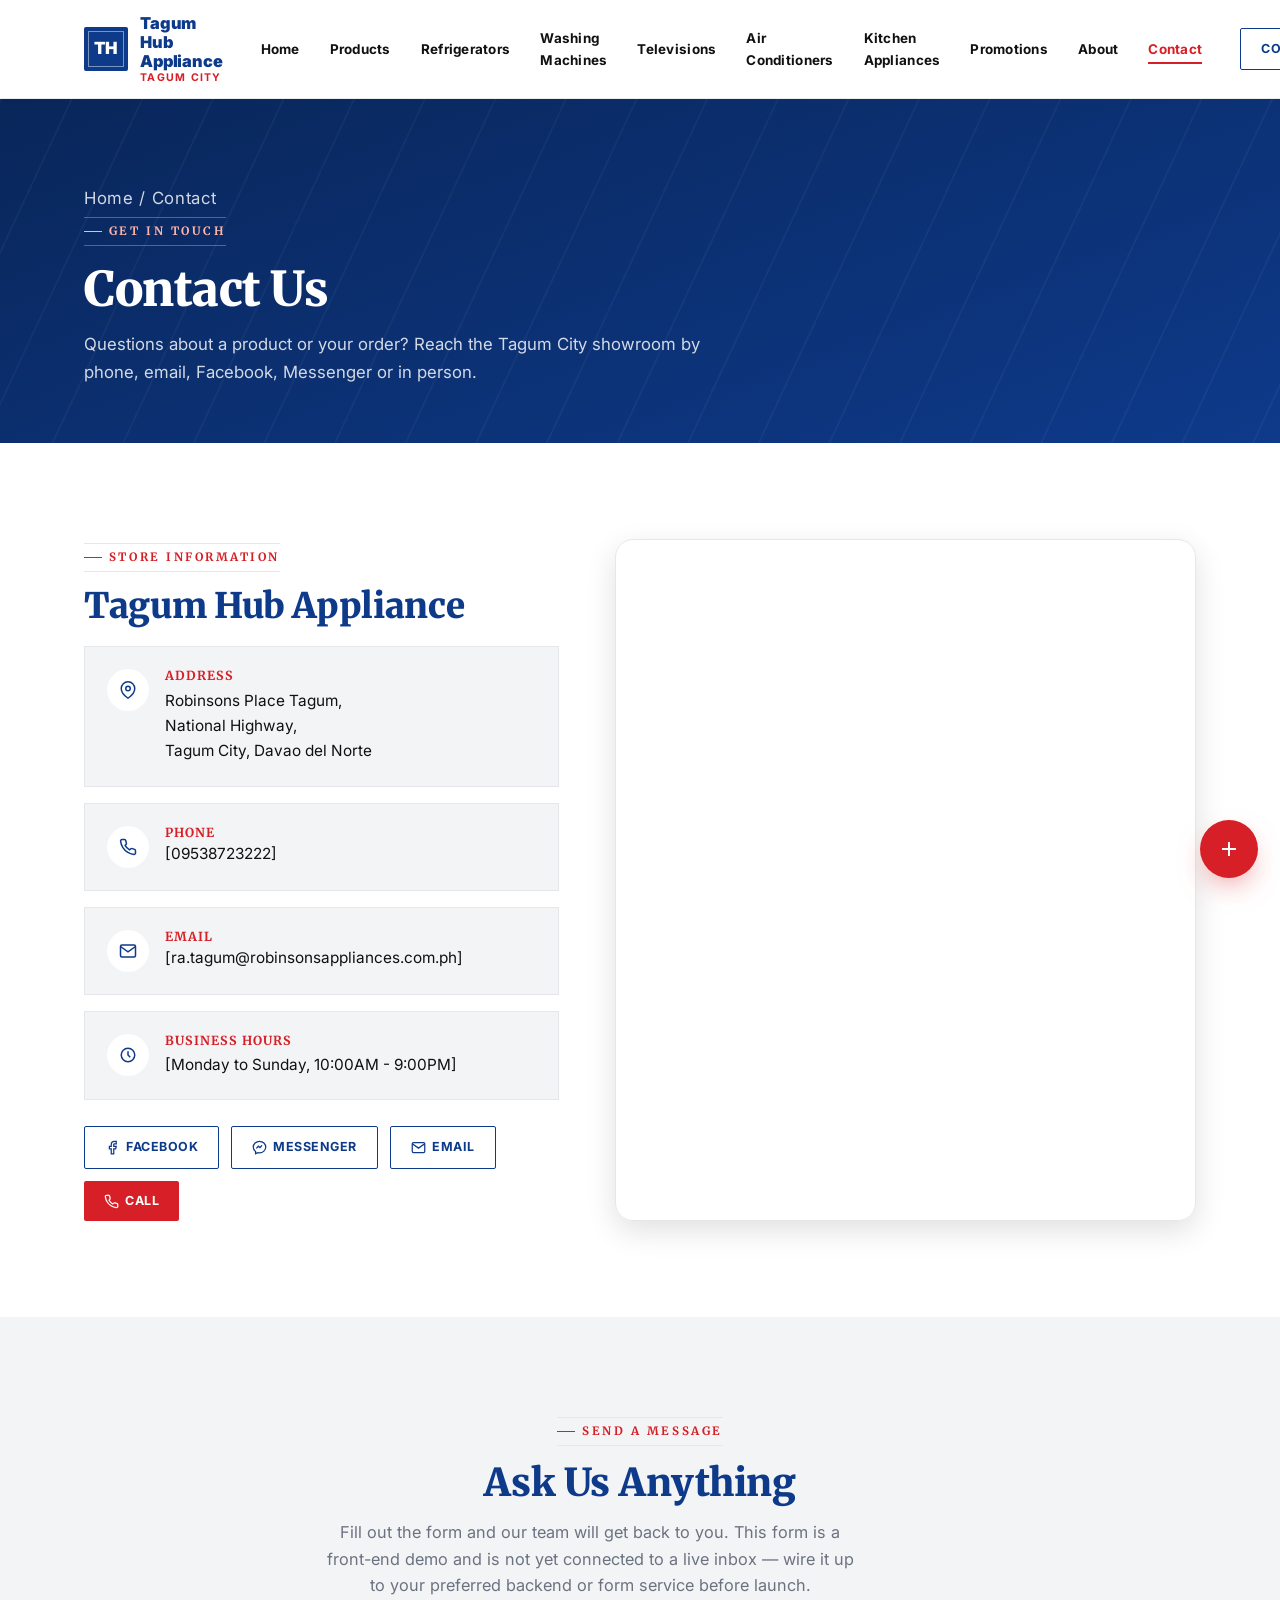
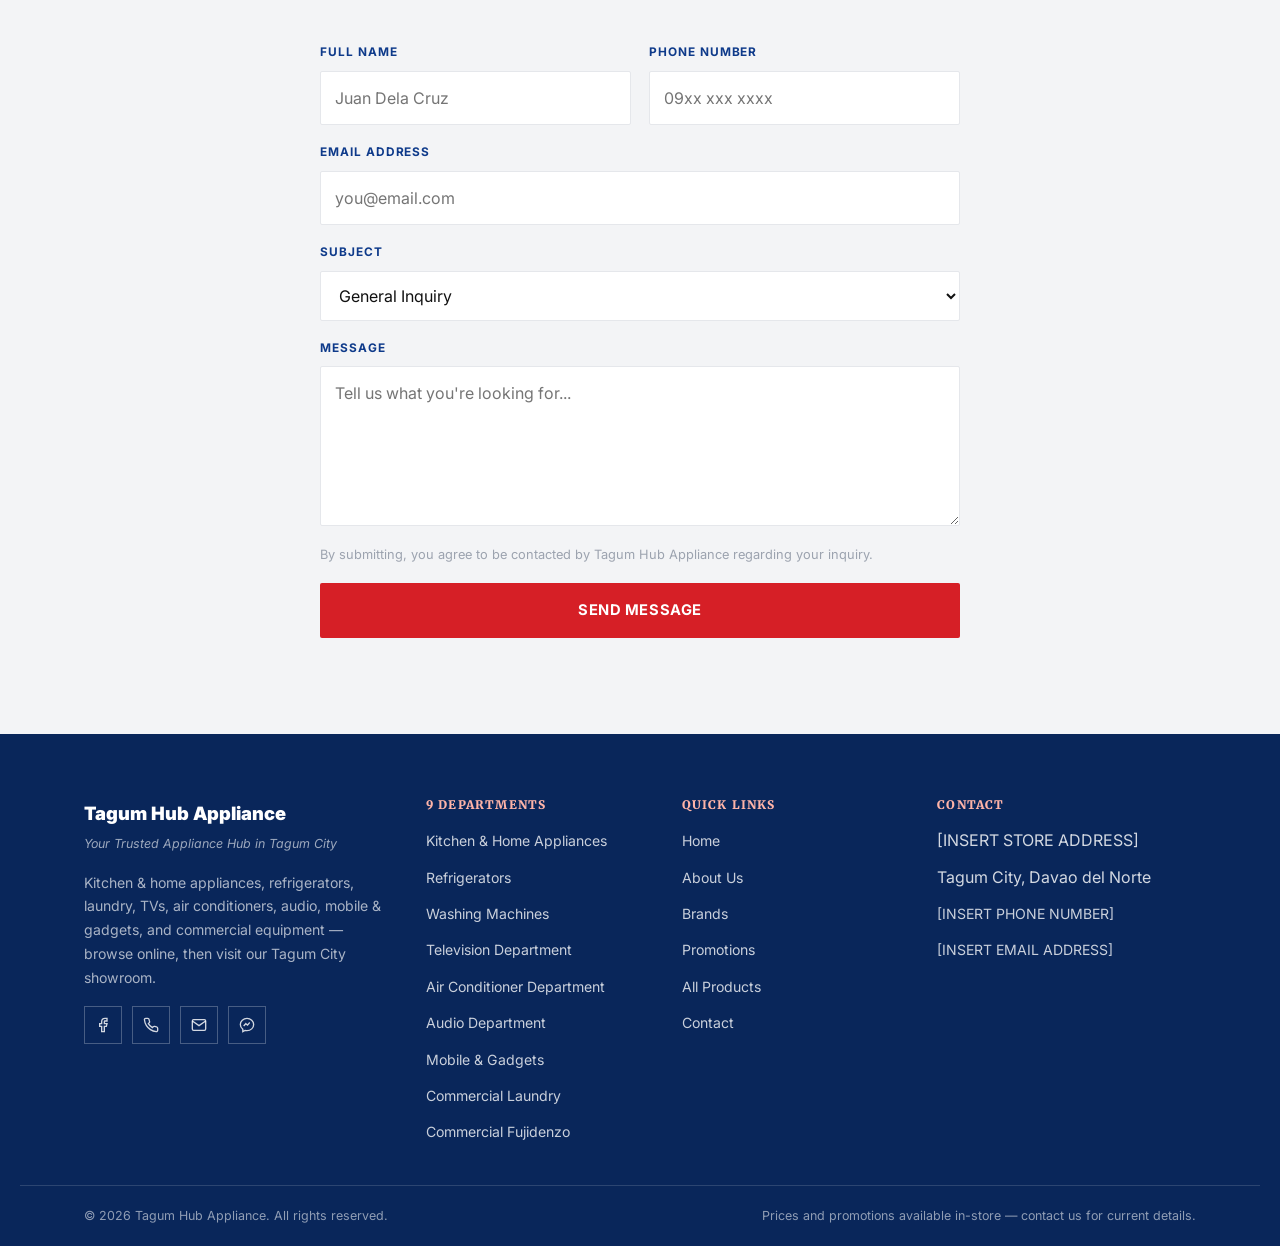
==== contact.html @ 9d28b7e1 "Initial website upload" ====
<!DOCTYPE html>
<html lang="en">
<head>
  <meta charset="UTF-8">
  <meta name="viewport" content="width=device-width, initial-scale=1.0">
  <title>Contact | Tagum Hub Appliance</title>
  <meta name="description" content="Contact Tagum Hub Appliance — phone, email, Facebook, Messenger and showroom directions.">
  <link rel="preconnect" href="https://fonts.googleapis.com">
  <link rel="preconnect" href="https://fonts.gstatic.com" crossorigin>
  <link rel="stylesheet" href="https://fonts.googleapis.com/css2?family=Merriweather:ital,wght@0,300;0,400;0,700;0,900;1,400&family=Inter:wght@400;500;600;700;800&display=swap">
  <link rel="stylesheet" href="css/style.css">
<head>
  <meta charset="UTF-8">
  <meta name="viewport" content="width=device-width, initial-scale=1.0">

  <title>Tagum Hub Appliance | Home Appliances in Tagum City</title>

  <meta name="description" content="Tagum Hub Appliance — your trusted appliance hub in Tagum City.">
  <meta name="keywords" content="Tagum Hub Appliance, appliances Tagum, refrigerators, washing machines">
  <meta name="author" content="Tagum Hub Appliance">
  <meta name="robots" content="index, follow">

  <link rel="preconnect" href="https://fonts.googleapis.com">
  <link rel="preconnect" href="https://fonts.gstatic.com" crossorigin>
  <link rel="stylesheet" href="https://fonts.googleapis.com/css2?family=Merriweather...">
  <link rel="stylesheet" href="css/style.css">

  <!-- DITO -->
  <link rel="icon" type="image/png" href="images/favicon/favicon.png">
</head>
</head>
<body>
  <!-- ============================= HEADER / GLASS NAVIGATION ============================= -->
  <header class="site-header">
    <div class="container navbar">
      <a href="index.html" class="brand">
        <span class="brand-mark">TH</span>
        <span class="brand-text">
          <span class="brand-name">Tagum Hub Appliance</span>
          <span class="brand-tag">Tagum City</span>
        </span>
      </a>

      <nav aria-label="Primary">
        <ul class="nav-list">
        <li><a href="index.html">Home</a></li>
        <li><a href="products.html">Products</a></li>
        <li><a href="refrigerators.html">Refrigerators</a></li>
        <li><a href="washing-machines.html">Washing Machines</a></li>
        <li><a href="televisions.html">Televisions</a></li>
        <li><a href="air-conditioners.html">Air Conditioners</a></li>
        <li><a href="kitchen-appliances.html">Kitchen Appliances</a></li>
        <li><a href="promotions.html">Promotions</a></li>
        <li><a href="about.html">About</a></li>
        <li><a href="contact.html">Contact</a></li>
        </ul>
      </nav>

      <div class="nav-cta">
        <a href="contact.html" class="btn btn-outline btn-sm">Contact Store</a>
        <button class="hamburger" aria-label="Toggle navigation menu" aria-expanded="false">
          <span></span><span></span><span></span>
        </button>
      </div>
    </div>

    <nav class="mobile-nav" aria-label="Mobile">
      <a href="index.html">Home</a>
      <a href="products.html">Products</a>
      <a href="refrigerators.html">Refrigerators</a>
      <a href="washing-machines.html">Washing Machines</a>
      <a href="televisions.html">Televisions</a>
      <a href="air-conditioners.html">Air Conditioners</a>
      <a href="kitchen-appliances.html">Kitchen Appliances</a>
      <a href="promotions.html">Promotions</a>
      <a href="about.html">About</a>
      <a href="contact.html">Contact</a>
      <a href="contact.html" class="btn btn-primary btn-block">Contact Store</a>
    </nav>
  </header>

  <main>
    <!-- ============================= PAGE HERO ============================= -->
    <section class="page-hero">
      <div class="container">
        <p class="breadcrumb"><a href="index.html">Home</a> / Contact</p>
        <span class="nameplate">Get in Touch</span>
        <h1>Contact Us</h1>
        <p>Questions about a product or your order? Reach the Tagum City showroom by phone, email, Facebook, Messenger or in person.</p>
      </div>
    </section>
    <section class="section">
      <div class="container contact-grid">
        <div class="reveal">
          <span class="nameplate">Store Information</span>
          <h2 style="font-size:clamp(1.6rem,3vw,2.2rem); margin-top:14px; color:var(--blue);">Tagum Hub Appliance</h2>

          <div class="contact-cards" style="margin-top:20px;">
            <div class="contact-card">
              <span class="info-icon"><svg width="18" height="18" viewBox="0 0 24 24" fill="none" stroke="currentColor" stroke-width="2"><path d="M21 10c0 7-9 13-9 13s-9-6-9-13a9 9 0 0 1 18 0z"/><circle cx="12" cy="10" r="3"/></svg></span>
              <div>
                <h4>Address</h4>
                <p>Robinsons Place Tagum,<br>National Highway,<br>Tagum City, Davao del Norte</p>
              </div>
            </div>
            <div class="contact-card">
              <span class="info-icon"><svg width="18" height="18" viewBox="0 0 24 24" fill="none" stroke="currentColor" stroke-width="2"><path d="M22 16.92v3a2 2 0 0 1-2.18 2 19.79 19.79 0 0 1-8.63-3.07 19.5 19.5 0 0 1-6-6 19.79 19.79 0 0 1-3.07-8.67A2 2 0 0 1 4.11 2h3a2 2 0 0 1 2 1.72c.127.96.362 1.903.7 2.81a2 2 0 0 1-.45 2.11L8.09 9.91a16 16 0 0 0 6 6l1.27-1.27a2 2 0 0 1 2.11-.45c.907.338 1.85.573 2.81.7A2 2 0 0 1 22 16.92z"/></svg></span>
              <div>
                <h4>Phone</h4>
                <a href="tel:[09538723222]">[09538723222]</a>
              </div>
            </div>
            <div class="contact-card">
              <span class="info-icon"><svg width="18" height="18" viewBox="0 0 24 24" fill="none" stroke="currentColor" stroke-width="2"><rect x="2" y="4" width="20" height="16" rx="2"/><path d="m22 6-10 7L2 6"/></svg></span>
              <div>
                <h4>Email</h4>
                <a href="mailto:[ra.tagum@robinsonsappliances.com.ph]">[ra.tagum@robinsonsappliances.com.ph]</a>
              </div>
            </div>
            <div class="contact-card">
              <span class="info-icon"><svg width="18" height="18" viewBox="0 0 24 24" fill="none" stroke="currentColor" stroke-width="2"><circle cx="12" cy="12" r="9"/><path d="M12 7v5l3 3"/></svg></span>
              <div>
                <h4>Business Hours</h4>
                <p>[Monday to Sunday, 10:00AM - 9:00PM]</p>
              </div>
            </div>
          </div>

          <div class="contact-buttons" style="margin-top:26px; display:flex; flex-wrap:wrap; gap:12px;">
            <a href="[https://www.facebook.com/profile.php?id=61564917083173]" target="_blank" rel="noopener" class="btn btn-outline btn-sm">
              <svg width="15" height="15" viewBox="0 0 24 24" fill="none" stroke="currentColor" stroke-width="2"><path d="M18 2h-3a5 5 0 0 0-5 5v3H7v4h3v8h4v-8h3l1-4h-4V7a1 1 0 0 1 1-1h3z"/></svg>
              Facebook
            </a>
            <a href="[https://www.facebook.com/share/1BsRCrdLcQ/]" target="_blank" rel="noopener" class="btn btn-outline btn-sm">
              <svg width="15" height="15" viewBox="0 0 24 24" fill="none" stroke="currentColor" stroke-width="2"><path d="M12 2C6.48 2 2 6.15 2 11.25c0 2.9 1.44 5.49 3.7 7.19V22l3.38-1.86c.9.25 1.87.38 2.92.38 5.52 0 10-4.15 10-9.27C22 6.15 17.52 2 12 2z"/><path d="m7 13.5 3.2-3.4 2.6 2 3.2-3.6-3.2 3.4-2.6-2z"/></svg>
              Messenger
            </a>
            <a href="mailto:[ra.tagum@robinsonsappliances.com.ph]" class="btn btn-outline btn-sm">
              <svg width="15" height="15" viewBox="0 0 24 24" fill="none" stroke="currentColor" stroke-width="2"><rect x="2" y="4" width="20" height="16" rx="2"/><path d="m22 6-10 7L2 6"/></svg>
              Email
            </a>
            <a href="tel:[09538723222]" class="btn btn-primary btn-sm">
              <svg width="15" height="15" viewBox="0 0 24 24" fill="none" stroke="currentColor" stroke-width="2"><path d="M22 16.92v3a2 2 0 0 1-2.18 2 19.79 19.79 0 0 1-8.63-3.07 19.5 19.5 0 0 1-6-6 19.79 19.79 0 0 1-3.07-8.67A2 2 0 0 1 4.11 2h3a2 2 0 0 1 2 1.72c.127.96.362 1.903.7 2.81a2 2 0 0 1-.45 2.11L8.09 9.91a16 16 0 0 0 6 6l1.27-1.27a2 2 0 0 1 2.11-.45c.907.338 1.85.573 2.81.7A2 2 0 0 1 22 16.92z"/></svg>
              Call
            </a>
          </div>
        </div>

        <div class="map-container reveal">
  <iframe src="https://www.google.com/maps/embed?pb=!1m18!1m12!1m3!1d15825.274412186865!2d125.7863202512101!3d7.429951558934795!2m3!1f0!2f0!3f0!3m2!1i1024!2i768!4f13.1!3m3!1m2!1s0x32f95338decbbf39%3A0xee9732928c80e106!2sRobinsons%20Place%20Tagum!5e0!3m2!1sen!2sph!4v1788783512257!5m2!1sen!2sph"
    width="100%"
    height="420"
    style="border:0;"
    allowfullscreen=""
    loading="lazy"
    referrerpolicy="strict-origin-when-cross-origin">
  </iframe>
</div>
      </div>
    </section>

    <section class="section alt">
      <div class="container">
        <div class="section-head center">
          <span class="nameplate">Send a Message</span>
          <h2>Ask Us Anything</h2>
          <p>Fill out the form and our team will get back to you. This form is a front-end demo and is not yet connected to a live inbox &mdash; wire it up to your preferred backend or form service before launch.</p>
        </div>

        <form class="contact-form" style="max-width:640px; margin-inline:auto;">
          <div class="form-row">
            <div class="field">
              <label for="name">Full Name</label>
              <input type="text" id="name" name="name" placeholder="Juan Dela Cruz" required>
            </div>
            <div class="field">
              <label for="phone">Phone Number</label>
              <input type="tel" id="phone" name="phone" placeholder="09xx xxx xxxx">
            </div>
          </div>

          <div class="field">
            <label for="email">Email Address</label>
            <input type="email" id="email" name="email" placeholder="you@email.com" required>
          </div>

          <div class="field">
            <label for="subject">Subject</label>
            <select id="subject" name="subject">
              <option>General Inquiry</option>
              <option>Product Inquiry</option>
              <option>Warranty / After-Sales</option>
              <option>Store Visit / Directions</option>
              <option>Other</option>
            </select>
          </div>

          <div class="field">
          <label for="message">Message</label>
<textarea
    id="message"
    name="message"
    rows="5"
    placeholder="Tell us what you're looking for..."
    required></textarea>
          </div>

          <p class="form-note">By submitting, you agree to be contacted by Tagum Hub Appliance regarding your inquiry.</p>

          <button type="submit" class="btn btn-primary btn-block">Send Message</button>
          <div class="form-success">Thank you &mdash; your message has been noted. Our team will follow up shortly. (Demo confirmation &mdash; connect a real backend to receive messages.)</div>
        </form>
      </div>
    </section>

  </main>
  <!-- ============================= FOOTER ============================= -->
  <footer class="site-footer">
    <div class="container footer-top">
      <div class="footer-brand">
        <span class="brand-name">Tagum Hub Appliance</span>
        <span class="brand-tag">Your Trusted Appliance Hub in Tagum City</span>
        <p class="desc">Kitchen &amp; home appliances, refrigerators, laundry, TVs, air conditioners, audio, mobile &amp; gadgets, and commercial equipment &mdash; browse online, then visit our Tagum City showroom.</p>
        <div class="footer-social">
          <a href="[FACEBOOK PAGE]" aria-label="Facebook" title="Facebook">
            <svg width="16" height="16" viewBox="0 0 24 24" fill="none" stroke="currentColor" stroke-width="2"><path d="M18 2h-3a5 5 0 0 0-5 5v3H7v4h3v8h4v-8h3l1-4h-4V7a1 1 0 0 1 1-1h3z"/></svg>
          </a>
          <a href="tel:[09538723222]" aria-label="Call" title="Call">
            <svg width="16" height="16" viewBox="0 0 24 24" fill="none" stroke="currentColor" stroke-width="2"><path d="M22 16.92v3a2 2 0 0 1-2.18 2 19.79 19.79 0 0 1-8.63-3.07 19.5 19.5 0 0 1-6-6 19.79 19.79 0 0 1-3.07-8.67A2 2 0 0 1 4.11 2h3a2 2 0 0 1 2 1.72c.127.96.362 1.903.7 2.81a2 2 0 0 1-.45 2.11L8.09 9.91a16 16 0 0 0 6 6l1.27-1.27a2 2 0 0 1 2.11-.45c.907.338 1.85.573 2.81.7A2 2 0 0 1 22 16.92z"/></svg>
          </a>
          <a href="mailto:[EMAIL ADDRESS]" aria-label="Email" title="Email">
            <svg width="16" height="16" viewBox="0 0 24 24" fill="none" stroke="currentColor" stroke-width="2"><rect x="2" y="4" width="20" height="16" rx="2"/><path d="m22 6-10 7L2 6"/></svg>
          </a>
          <a href="[INSERT MESSENGER LINK]" aria-label="Messenger" title="Messenger" target="_blank" rel="noopener">
            <svg width="16" height="16" viewBox="0 0 24 24" fill="none" stroke="currentColor" stroke-width="2"><path d="M12 2C6.48 2 2 6.15 2 11.25c0 2.9 1.44 5.49 3.7 7.19V22l3.38-1.86c.9.25 1.87.38 2.92.38 5.52 0 10-4.15 10-9.27C22 6.15 17.52 2 12 2z"/><path d="m7 13.5 3.2-3.4 2.6 2 3.2-3.6-3.2 3.4-2.6-2z"/></svg>
          </a>
        </div>
      </div>

      <div class="footer-col">
        <h4>9 Departments</h4>
        <ul>
          <li><a href="products.html#kitchen-home">Kitchen &amp; Home Appliances</a></li>
          <li><a href="refrigerators.html">Refrigerators</a></li>
          <li><a href="washing-machines.html">Washing Machines</a></li>
          <li><a href="televisions.html">Television Department</a></li>
          <li><a href="air-conditioners.html">Air Conditioner Department</a></li>
          <li><a href="audio.html">Audio Department</a></li>
          <li><a href="products.html#mobile-gadgets">Mobile &amp; Gadgets</a></li>
          <li><a href="products.html#commercial-laundry">Commercial Laundry</a></li>
          <li><a href="products.html#commercial-fujidenzo">Commercial Fujidenzo</a></li>
        </ul>
      </div>

      <div class="footer-col">
        <h4>Quick Links</h4>
        <ul>
          <li><a href="index.html">Home</a></li>
          <li><a href="about.html">About Us</a></li>
          <li><a href="brands.html">Brands</a></li>
          <li><a href="promotions.html">Promotions</a></li>
          <li><a href="products.html">All Products</a></li>
          <li><a href="contact.html">Contact</a></li>
        </ul>
      </div>

      <div class="footer-col">
        <h4>Contact</h4>
        <ul>
          <li>[INSERT STORE ADDRESS]</li>
          <li>Tagum City, Davao del Norte</li>
          <li><a href="tel:[PHONE NUMBER]">[INSERT PHONE NUMBER]</a></li>
          <li><a href="mailto:[EMAIL ADDRESS]">[INSERT EMAIL ADDRESS]</a></li>
        </ul>
      </div>
    </div>

    <div class="container footer-bottom">
      <span>&copy; 2026 Tagum Hub Appliance. All rights reserved.</span>
      <span>Prices and promotions available in-store &mdash; <a href="contact.html">contact us</a> for current details.</span>
    </div>
  </footer>

  <!-- ============================= FLOATING ACTION BUTTONS ============================= -->
  <div class="fab-stack">
    <div class="fab-menu">
      <a class="fab-item" href="mailto:[EMAIL ADDRESS]">
        <span class="fab-ico">
          <svg width="16" height="16" viewBox="0 0 24 24" fill="none" stroke="currentColor" stroke-width="2"><rect x="2" y="4" width="20" height="16" rx="2"/><path d="m22 6-10 7L2 6"/></svg>
        </span>
        Email
      </a>
      <a class="fab-item" href="[FACEBOOK PAGE]" target="_blank" rel="noopener">
        <span class="fab-ico">
          <svg width="16" height="16" viewBox="0 0 24 24" fill="none" stroke="currentColor" stroke-width="2"><path d="M18 2h-3a5 5 0 0 0-5 5v3H7v4h3v8h4v-8h3l1-4h-4V7a1 1 0 0 1 1-1h3z"/></svg>
        </span>
        Facebook
      </a>
      <a class="fab-item" href="[INSERT MESSENGER LINK]" target="_blank" rel="noopener" aria-label="Messenger">
        <span class="fab-ico">
          <svg width="16" height="16" viewBox="0 0 24 24" fill="none" stroke="currentColor" stroke-width="2"><path d="M12 2C6.48 2 2 6.15 2 11.25c0 2.9 1.44 5.49 3.7 7.19V22l3.38-1.86c.9.25 1.87.38 2.92.38 5.52 0 10-4.15 10-9.27C22 6.15 17.52 2 12 2z"/><path d="m7 13.5 3.2-3.4 2.6 2 3.2-3.6-3.2 3.4-2.6-2z"/></svg>
        </span>
        Messenger
      </a>
      <a class="fab-item" href="tel:[PHONE NUMBER]">
        <span class="fab-ico">
          <svg width="16" height="16" viewBox="0 0 24 24" fill="none" stroke="currentColor" stroke-width="2"><path d="M22 16.92v3a2 2 0 0 1-2.18 2 19.79 19.79 0 0 1-8.63-3.07 19.5 19.5 0 0 1-6-6 19.79 19.79 0 0 1-3.07-8.67A2 2 0 0 1 4.11 2h3a2 2 0 0 1 2 1.72c.127.96.362 1.903.7 2.81a2 2 0 0 1-.45 2.11L8.09 9.91a16 16 0 0 0 6 6l1.27-1.27a2 2 0 0 1 2.11-.45c.907.338 1.85.573 2.81.7A2 2 0 0 1 22 16.92z"/></svg>
        </span>
        Call Store
      </a>
    </div>
    <button class="fab-toggle" aria-label="Quick Contact" aria-expanded="false">
      <svg viewBox="0 0 24 24" fill="none" stroke="currentColor" stroke-width="2"><path d="M12 5v14M5 12h14"/></svg>
    </button>
  </div>

  <!-- ============================= BACK TO TOP ============================= -->
  <button class="back-to-top" aria-label="Back to top">
    <svg viewBox="0 0 24 24" fill="none" stroke="currentColor" stroke-width="2.5"><path d="M12 19V5M5 12l7-7 7 7"/></svg>
  </button>

  <script src="js/script.js"></script>
</body>
</html>
---- css/style.css ----
/* ==========================================================================
   TAGUM HUB APPLIANCE — MASTER STYLESHEET (V1.2)
   --------------------------------------------------------------------------
   Design language: "Showroom Nameplate" — inspired by the engraved metal
   rating plates fixed to every major appliance (model no., spec, serial).
   That vernacular becomes the site's structural device: small-caps eyebrow
   labels set between hairlines, corner brackets like a spec-tag corner.
   V1.2 rebrand: official palette is Hub Blue / Hub Red / Premium Grey /
   Light Grey / Primary Text (black) ONLY — every other shade below (the
   "-dark", "-tint", "-light" variants and the hairline border color) is a
   computed tint/shade of one of those five approved colors, not a new
   color, so the whole site still reads as strictly on-palette.
   ========================================================================== */

/* -------------------------------------------------------------------------
   1. FONTS & DESIGN TOKENS
   --------------------------------------------------------------------------
   NOTE: Merriweather (headings) and Inter (body) are loaded via <link>
   tags in each page's <head> (fonts.googleapis.com + fonts.gstatic.com
   preconnect), NOT via @import here. @import inside a stylesheet adds an
   extra render-blocking round trip and is blocked by some hosting/CSP
   setups, which can make a page that loads style.css just fine still
   appear to render "unstyled" while the font request silently fails.
   Loading fonts from the HTML head is the reliable path; Georgia/Arial/
   sans-serif remain as local fallbacks below if a web font is unavailable.
   ------------------------------------------------------------------------- */

:root {
  /* ===== OFFICIAL BRAND COLORS (V1.4) — the only approved colors ===== */
  --blue: #0E3A8A;         /* Royal Blue */
  --red: #D61F26;          /* Premium Red */
  --gray: #6B7280;         /* Modern Grey */
  --paper: #F3F4F6;        /* Modern Grey (light) */
  --ink: #111111;          /* Primary Text */
  --white: #FFFFFF;

  /* ===== Computed tints/shades of the colors above (not new colors) ===== */
  --blue-dark: #09265A;    /* Royal Blue, darkened ~35% for gradients/hover */
  --blue-tint: #ECEFF6;    /* Royal Blue, lightened ~92% for icon chips */
  --red-dark: #8B1419;     /* Premium Red, darkened ~35% for hover states */
  --paper-dark: #E4E5E7;   /* Modern Grey (light), slightly deepened for alt cards */
  --line: #E5E7EB;         /* Modern Grey, lightened for hairline borders */
  --gray-light: #9CA3AF;   /* Modern Grey, lightened for secondary text */

  /* Type — headings in serif, body in a clean sans (per V1.2 brief) */
  --font-serif: 'Merriweather', Georgia, 'Times New Roman', serif;
  --font-body: 'Inter', Arial, Helvetica, sans-serif;

  /* Layout */
  --max-width: 1240px;
  --gutter: clamp(20px, 5vw, 64px);
  --radius: 2px;

  /* Motion */
  --ease: cubic-bezier(.4,0,.2,1);
  --speed: .35s;
}

/* -------------------------------------------------------------------------
   2. RESET
   ------------------------------------------------------------------------- */
*, *::before, *::after { box-sizing: border-box; }
html { scroll-behavior: smooth; }
body, h1, h2, h3, h4, p, figure, ul, ol { margin: 0; }
ul, ol { padding: 0; list-style: none; }
img { max-width: 100%; display: block; }
a { color: inherit; text-decoration: none; }
button { font: inherit; cursor: pointer; border: none; background: none; color: inherit; }
input, textarea, select { font: inherit; }

body {
  font-family: var(--font-body);
  color: var(--ink);
  background: var(--white);
  line-height: 1.65;
  -webkit-font-smoothing: antialiased;
  overflow-x: hidden;
}

h1, h2, h3, h4 { font-family: var(--font-serif); font-weight: 900; line-height: 1.15; letter-spacing: -.01em; }
.nameplate, .btn, .filter-btn, .dept-nav a, .product-brand, label { font-family: var(--font-body); }

.container { max-width: var(--max-width); margin-inline: auto; padding-inline: var(--gutter); }

a:focus-visible, button:focus-visible, input:focus-visible, textarea:focus-visible {
  outline: 2px solid var(--red);
  outline-offset: 3px;
}

@media (prefers-reduced-motion: reduce) {
  *, *::before, *::after { animation-duration: .001ms !important; animation-iteration-count: 1 !important; transition-duration: .001ms !important; scroll-behavior: auto !important; }
}

/* -------------------------------------------------------------------------
   3. SIGNATURE ELEMENT — the "nameplate" label
   Small-caps eyebrow set between two hairlines, echoing an appliance's
   engraved rating plate. Used above section headings and as a corner tag
   on cards throughout the site.
   ------------------------------------------------------------------------- */
.nameplate {
  display: inline-flex;
  align-items: center;
  gap: .6em;
  font-family: var(--font-serif);
  font-size: .72rem;
  font-weight: 700;
  letter-spacing: .22em;
  text-transform: uppercase;
  color: var(--red);
  padding-block: .35em;
  border-top: 1px solid var(--line);
  border-bottom: 1px solid var(--line);
}
.nameplate::before { content: ''; width: 18px; height: 1px; background: var(--red); }

.section-head { margin-bottom: 44px; max-width: 640px; }
.section-head h2 { font-size: clamp(1.8rem, 3vw, 2.6rem); margin-top: 14px; color: var(--blue); }
.section-head p { margin-top: 14px; color: var(--gray); font-size: 1.02rem; max-width: 54ch; }
.section-head.center { margin-inline: auto; text-align: center; }
.section-head.center .nameplate { margin-inline: auto; }

/* corner-bracket frame, like a spec-tag / viewfinder corner */
.bracket-frame { position: relative; }
.bracket-frame::before, .bracket-frame::after,
.bracket-frame .bf-tl, .bracket-frame .bf-br { content: ''; position: absolute; width: 26px; height: 26px; z-index: 2; }
.bracket-frame::before { top: -1px; left: -1px; border-top: 3px solid var(--red); border-left: 3px solid var(--red); }
.bracket-frame::after { bottom: -1px; right: -1px; border-bottom: 3px solid var(--red); border-right: 3px solid var(--red); }

/* -------------------------------------------------------------------------
   4. BUTTONS
   ------------------------------------------------------------------------- */
.btn {
  display: inline-flex;
  align-items: center;
  justify-content: center;
  gap: .5em;
  padding: 15px 32px;
  font-size: .92rem;
  font-weight: 700;
  letter-spacing: .04em;
  text-transform: uppercase;
  border-radius: var(--radius);
  transition: transform var(--speed) var(--ease), background var(--speed) var(--ease), color var(--speed) var(--ease), box-shadow var(--speed) var(--ease);
  white-space: nowrap;
}
.btn-primary { background: var(--red); color: var(--white); }
.btn-primary:hover { background: var(--red-dark); transform: translateY(-2px); box-shadow: 0 10px 24px -8px rgba(214,31,38,.55); }
.btn-secondary { background: transparent; color: var(--white); border: 1.5px solid rgba(255,255,255,.7); }
.btn-secondary:hover { background: rgba(255,255,255,.12); transform: translateY(-2px); }
.btn-outline { background: transparent; color: var(--blue); border: 1.5px solid var(--blue); }
.btn-outline:hover { background: var(--blue); color: var(--white); transform: translateY(-2px); }
.btn-block { width: 100%; }
.btn-sm { padding: 10px 20px; font-size: .78rem; }

/* -------------------------------------------------------------------------
   5. NAVIGATION
   ------------------------------------------------------------------------- */
.site-header {
  position: sticky;
  top: 0;
  z-index: 500;
  /* Glass navigation: translucent + blurred so page content shows through */
  background: rgba(255,255,255,.72);
  border-bottom: 1px solid rgba(229,231,235,.8);
  backdrop-filter: saturate(180%) blur(14px);
  -webkit-backdrop-filter: saturate(180%) blur(14px);
  transition: box-shadow var(--speed) var(--ease), background var(--speed) var(--ease);
}
.site-header.is-scrolled { background: rgba(255,255,255,.92); }
.site-header.is-scrolled { box-shadow: 0 6px 24px -12px rgba(14,58,138,.25); }

.navbar { display: flex; align-items: center; justify-content: space-between; padding-block: 14px; gap: 24px; }

.brand { display: flex; align-items: center; gap: 12px; }
.brand-mark {
  width: 44px; height: 44px; flex-shrink: 0;
  background: var(--blue);
  color: var(--white);
  display: flex; align-items: center; justify-content: center;
  font-weight: 900; font-size: 1.05rem; letter-spacing: -.02em;
  border-radius: var(--radius);
  position: relative;
}
.brand-mark::after { content: ''; position: absolute; inset: 4px; border: 1px solid rgba(255,255,255,.45); pointer-events: none; }
.brand-text { line-height: 1.15; }
.brand-text .brand-name { display: block; font-weight: 900; font-size: 1.02rem; color: var(--blue); letter-spacing: -.01em; }
.brand-text .brand-tag { display: block; font-size: .66rem; letter-spacing: .12em; text-transform: uppercase; color: var(--red); font-weight: 700; margin-top: 2px; }

.nav-list { display: flex; align-items: center; gap: 2px; }
.nav-list a {
  display: inline-block;
  padding: 10px 14px;
  font-size: .84rem;
  font-weight: 700;
  letter-spacing: .02em;
  color: var(--ink);
  position: relative;
}
.nav-list a::after {
  content: '';
  position: absolute;
  left: 14px; right: 14px; bottom: 6px;
  height: 2px;
  background: var(--red);
  transform: scaleX(0);
  transform-origin: left;
  transition: transform var(--speed) var(--ease);
}
.nav-list a:hover::after, .nav-list a.active::after { transform: scaleX(1); }
.nav-list a.active { color: var(--red); }

.nav-cta { display: flex; align-items: center; gap: 10px; }

.hamburger {
  display: none;
  flex-direction: column;
  gap: 5px;
  padding: 10px;
  z-index: 600;
}
.hamburger span { width: 24px; height: 2px; background: var(--blue); transition: transform var(--speed) var(--ease), opacity var(--speed) var(--ease); }
.hamburger.is-open span:nth-child(1) { transform: translateY(7px) rotate(45deg); }
.hamburger.is-open span:nth-child(2) { opacity: 0; }
.hamburger.is-open span:nth-child(3) { transform: translateY(-7px) rotate(-45deg); }

/* V1.3 FIX: the mobile nav drawer must be hidden by default. It only gets
   display:flex back inside the <=960px media query below — without this
   base rule it renders as plain stacked link text under the header on
   every screen size, duplicating the .nav-list menu above it. */
.mobile-nav { display: none; }

/* -------------------------------------------------------------------------
   6. HERO
   ------------------------------------------------------------------------- */
.hero {
  position: relative;
  min-height: 82vh;
  display: flex;
  align-items: center;
  color: var(--white);
  overflow: hidden;
  background: linear-gradient(160deg, var(--blue-dark) 0%, var(--blue) 55%, #123f8f 100%);
  padding-block: 96px 76px;
}
.hero::before {
  content: '';
  position: absolute; inset: 0;
  background-image:
    radial-gradient(circle at 82% 22%, rgba(214,31,38,.28), transparent 45%),
    repeating-linear-gradient(115deg, rgba(255,255,255,.035) 0 2px, transparent 2px 64px);
  pointer-events: none;
}
/* 55% text / 45% image split, generous gap for whitespace, centered alignment */
.hero-grid { position: relative; z-index: 2; display: grid; grid-template-columns: 55% 45%; gap: 64px; align-items: center; width: 100%; }
.hero-copy { display: flex; flex-direction: column; justify-content: center; }
.hero-copy .nameplate { color: #ffb4a8; border-color: rgba(255,255,255,.28); }
.hero-copy .nameplate::before { background: #ffb4a8; }
.hero h1 { font-size: clamp(2.3rem, 4.6vw, 3.9rem); margin-top: 22px; }
.hero h1 .accent { color: #ff8a7a; }
.hero-sub { margin-top: 24px; font-size: 1.15rem; max-width: 46ch; color: rgba(255,255,255,.86); font-weight: 300; }
.hero-actions { margin-top: 38px; display: flex; flex-wrap: wrap; gap: 14px; }

/* Premium "coming soon" placeholder — grey glassmorphism card, no image
   file required (and none fetched from the internet or a stock library) */
.hero-visual { display: flex; align-items: center; justify-content: center; aspect-ratio: 4/5; }
.showroom-placeholder {
  width: 100%;
  height: 100%;
  border-radius: 24px;
  background: rgba(107, 114, 128, .28); /* Premium Grey, glass tint */
  backdrop-filter: blur(20px) saturate(140%);
  -webkit-backdrop-filter: blur(20px) saturate(140%);
  border: 1px solid rgba(255,255,255,.32);
  box-shadow: 0 30px 70px -24px rgba(0,0,0,.45), inset 0 1px 0 rgba(255,255,255,.35);
  display: flex;
  flex-direction: column;
  align-items: center;
  justify-content: center;
  gap: 14px;
  text-align: center;
  padding: 40px;
}
.showroom-placeholder .sp-icon {
  width: 64px; height: 64px;
  border-radius: 50%;
  background: rgba(255,255,255,.14);
  border: 1px solid rgba(255,255,255,.3);
  display: flex; align-items: center; justify-content: center;
  font-size: 1.7rem;
}
.showroom-placeholder .sp-title {
  font-family: var(--font-serif);
  font-weight: 900;
  font-size: 1.05rem;
  letter-spacing: .16em;
  text-transform: uppercase;
  color: var(--white);
}
.showroom-placeholder .sp-sub {
  font-size: .82rem;
  letter-spacing: .08em;
  text-transform: uppercase;
  color: rgba(255,255,255,.68);
}

/* -------------------------------------------------------------------------
   6b. PREMIUM STATISTICS CARDS (sit just under the hero, on white ground)
   ------------------------------------------------------------------------- */
.stats-band { position: relative; z-index: 3; background: var(--white); padding-block: 56px; }
.stats-grid { display: grid; grid-template-columns: repeat(4, 1fr); gap: 24px; }
.stat-card {
  background: var(--white);
  border: 1px solid var(--line);
  border-radius: 16px;
  padding: 30px 22px;
  text-align: center;
  transition: transform var(--speed) var(--ease), box-shadow var(--speed) var(--ease), border-color var(--speed) var(--ease);
}
.stat-card:hover { transform: translateY(-8px); box-shadow: 0 22px 44px -20px rgba(14,58,138,.32); border-color: var(--blue); }
.stat-card .stat-icon { font-size: 1.9rem; line-height: 1; display: block; }
.stat-card .stat-value { font-family: var(--font-serif); font-weight: 900; font-size: 1.3rem; color: var(--blue); margin-top: 12px; }
.stat-card .stat-label { margin-top: 4px; font-size: .76rem; letter-spacing: .05em; text-transform: uppercase; color: var(--gray); }

/* -------------------------------------------------------------------------
   6c. PROMOTIONAL RIBBON (slim banner directly under the stats cards)
   ------------------------------------------------------------------------- */
.promo-ribbon {
  background: linear-gradient(90deg, var(--red) 0%, var(--blue) 100%);
  color: var(--white);
  padding-block: 26px;
}
.promo-ribbon .container {
  display: flex;
  align-items: center;
  justify-content: center;
  gap: 18px;
  flex-wrap: wrap;
  text-align: center;
}
.promo-ribbon .ribbon-headline {
  font-family: var(--font-serif);
  font-weight: 900;
  font-size: clamp(1.15rem, 2.4vw, 1.5rem);
  letter-spacing: .02em;
}
.promo-ribbon .ribbon-divider { width: 1px; height: 22px; background: rgba(255,255,255,.4); }
.promo-ribbon .ribbon-sub { font-size: .92rem; color: rgba(255,255,255,.92); }

/* -------------------------------------------------------------------------
   7. PAGE HERO (interior pages, smaller)
   ------------------------------------------------------------------------- */
.page-hero {
  background: linear-gradient(160deg, var(--blue-dark), var(--blue));
  color: var(--white);
  padding-block: 72px 56px;
  position: relative;
  overflow: hidden;
}
.page-hero::before {
  content: '';
  position: absolute; inset: 0;
  background-image: repeating-linear-gradient(115deg, rgba(255,255,255,.035) 0 2px, transparent 2px 64px);
}
.page-hero .container { position: relative; z-index: 2; }
.page-hero .nameplate { color: #ffb4a8; border-color: rgba(255,255,255,.28); }
.page-hero .nameplate::before { background: #ffb4a8; }
.page-hero h1 { font-size: clamp(2rem, 4vw, 3rem); margin-top: 16px; }
.page-hero p { margin-top: 14px; color: rgba(255,255,255,.82); max-width: 60ch; font-size: 1.05rem; }
.breadcrumb { font-size: .78rem; letter-spacing: .04em; color: rgba(255,255,255,.6); margin-top: 18px; }
.breadcrumb a:hover { color: var(--white); text-decoration: underline; }

/* -------------------------------------------------------------------------
   8. SECTIONS / GENERIC LAYOUT
   ------------------------------------------------------------------------- */
.section { padding-block: 96px; }
.section.alt { background: var(--paper); }
.section-tight { padding-block: 64px; }

/* -------------------------------------------------------------------------
   9. FEATURED BRANDS
   ------------------------------------------------------------------------- */
.brand-row { display: grid; grid-template-columns: repeat(3, 1fr); gap: 24px; }
.brand-card {
  background: var(--white);
  border: 1px solid var(--line);
  padding: 40px 24px;
  text-align: center;
  transition: transform var(--speed) var(--ease), box-shadow var(--speed) var(--ease), border-color var(--speed) var(--ease);
}
.brand-card:hover { transform: translateY(-6px); box-shadow: 0 18px 40px -20px rgba(14,58,138,.3); border-color: var(--blue); }
.brand-logo-slot {
  height: 72px;
  display: flex; align-items: center; justify-content: center;
  margin-bottom: 18px;
  border: 1px dashed var(--line);
  color: var(--gray-light);
  font-size: .72rem;
  letter-spacing: .1em;
  text-transform: uppercase;
}
.brand-card h3 { font-size: 1.1rem; color: var(--blue); }
.brand-card p { margin-top: 6px; font-size: .84rem; color: var(--gray); }

/* -------------------------------------------------------------------------
   10. CATEGORY CARDS
   ------------------------------------------------------------------------- */
.category-grid { display: grid; grid-template-columns: repeat(3, 1fr); gap: 28px; }
.category-grid.five { grid-template-columns: repeat(5, 1fr); }
.category-card {
  position: relative;
  background: var(--white);
  border: 1px solid var(--line);
  overflow: hidden;
  display: flex;
  flex-direction: column;
  transition: box-shadow var(--speed) var(--ease), transform var(--speed) var(--ease);
}
.category-card:hover { transform: translateY(-6px); box-shadow: 0 22px 44px -22px rgba(14,58,138,.35); }
.category-photo {
  aspect-ratio: 4/3;
  background: linear-gradient(135deg, var(--paper-dark), var(--paper));
  display: flex; align-items: center; justify-content: center;
  position: relative;
  overflow: hidden;
}
.category-photo .ph-icon { width: 56px; height: 56px; color: var(--blue); opacity: .55; }
.category-photo .ph-label {
  position: absolute; bottom: 12px; left: 12px;
  font-size: .66rem; letter-spacing: .1em; text-transform: uppercase;
  color: var(--gray-light); background: rgba(255,255,255,.85);
  padding: 4px 8px;
}
.category-body { padding: 22px 22px 26px; display: flex; flex-direction: column; flex: 1; }
.category-body h3 { font-size: 1.25rem; color: var(--blue); }
.category-body p { margin-top: 8px; font-size: .92rem; color: var(--gray); flex: 1; }
.category-body .btn { margin-top: 18px; align-self: flex-start; }

/* Icon-led department cards (homepage "9 Departments" section, V1.4) */
.dept-icon-box { background: linear-gradient(135deg, var(--blue-tint), var(--paper)); }
.dept-card-icon {
  width: 64px; height: 64px; border-radius: 50%;
  background: var(--white);
  border: 1px solid var(--line);
  display: flex; align-items: center; justify-content: center;
  font-size: 1.8rem;
  box-shadow: 0 10px 24px -14px rgba(14,58,138,.35);
}

/* -------------------------------------------------------------------------
   11. PROMOTIONS
   ------------------------------------------------------------------------- */
.promo-grid { display: grid; grid-template-columns: repeat(3, 1fr); gap: 24px; }
.promo-card {
  border: 1px solid var(--line);
  background: var(--white);
  padding: 30px;
  position: relative;
}
.promo-card .nameplate { margin-bottom: 16px; }
.promo-card h3 { font-size: 1.3rem; color: var(--blue); margin-bottom: 10px; }
.promo-card p { font-size: .92rem; color: var(--gray); }
.promo-card .promo-photo {
  aspect-ratio: 16/9; margin-bottom: 20px;
  background: repeating-linear-gradient(45deg, var(--paper) 0 10px, var(--paper-dark) 10px 20px);
  display: flex; align-items: center; justify-content: center;
  font-size: .7rem; letter-spacing: .1em; text-transform: uppercase; color: var(--gray-light);
}
.promo-card .promo-note {
  margin-top: 18px; font-size: .74rem; color: var(--red); font-weight: 700;
  letter-spacing: .04em; text-transform: uppercase;
}

/* -------------------------------------------------------------------------
   12. STORE INFO / MAP
   ------------------------------------------------------------------------- */
.store-info { display: grid; grid-template-columns: 1fr 1fr; gap: 56px; align-items: center; }
.info-list { margin-top: 26px; display: flex; flex-direction: column; gap: 18px; }
.info-item { display: flex; gap: 16px; align-items: flex-start; }
.info-icon {
  width: 42px; height: 42px; flex-shrink: 0;
  background: var(--blue-tint); color: var(--blue);
  display: flex; align-items: center; justify-content: center;
  border-radius: 50%;
}
.info-item h4 { font-size: .78rem; text-transform: uppercase; letter-spacing: .08em; color: var(--red); font-weight: 700; }
.info-item p, .info-item a { margin-top: 4px; font-size: 1rem; color: var(--ink); }
.info-item a:hover { color: var(--blue); text-decoration: underline; }
.map-box {
  aspect-ratio: 1/1;
  background: var(--paper);
  border: 1px solid var(--line);
  display: flex; align-items: center; justify-content: center;
  flex-direction: column; gap: 12px;
  text-align: center; padding: 30px;
  position: relative;
}
.map-box::before, .map-box::after { content: ''; position: absolute; width: 28px; height: 28px; }
.map-box::before { top: -1px; left: -1px; border-top: 3px solid var(--red); border-left: 3px solid var(--red); }
.map-box::after { bottom: -1px; right: -1px; border-bottom: 3px solid var(--red); border-right: 3px solid var(--red); }
.map-box span { font-size: .74rem; letter-spacing: .1em; text-transform: uppercase; color: var(--gray-light); }

/* -------------------------------------------------------------------------
   13. PRODUCT CARDS + GRID
   ------------------------------------------------------------------------- */
.filter-bar { display: flex; flex-wrap: wrap; gap: 10px; margin-bottom: 40px; }
.filter-btn {
  padding: 9px 18px;
  border: 1px solid var(--line);
  font-size: .78rem;
  font-weight: 700;
  letter-spacing: .03em;
  text-transform: uppercase;
  color: var(--gray);
  transition: all var(--speed) var(--ease);
}
.filter-btn:hover { border-color: var(--blue); color: var(--blue); }
.filter-btn.active { background: var(--blue); border-color: var(--blue); color: var(--white); }

.product-grid { display: grid; grid-template-columns: repeat(3, 1fr); gap: 30px; }
.product-card {
  background: var(--white);
  border: 1px solid var(--line);
  display: flex; flex-direction: column;
  transition: box-shadow var(--speed) var(--ease), transform var(--speed) var(--ease);
}
.product-card:hover { transform: translateY(-5px); box-shadow: 0 20px 40px -22px rgba(14,58,138,.32); }
.product-photo {
  aspect-ratio: 1/1;
  background: linear-gradient(135deg, var(--paper-dark), var(--paper));
  display: flex; align-items: center; justify-content: center;
  position: relative;
}
.product-photo .ph-icon { width: 48px; height: 48px; color: var(--blue); opacity: .5; }
.product-badge {
  position: absolute; top: 12px; left: 12px;
  background: var(--red); color: var(--white);
  font-size: .64rem; font-weight: 700; letter-spacing: .06em; text-transform: uppercase;
  padding: 5px 10px;
}
.product-body { padding: 20px 20px 24px; display: flex; flex-direction: column; flex: 1; }
.product-brand { font-size: .68rem; font-weight: 700; letter-spacing: .1em; text-transform: uppercase; color: var(--red); }
.product-body h3 { font-size: 1.08rem; color: var(--blue); margin-top: 6px; line-height: 1.3; }
.product-model { font-size: .78rem; color: var(--gray-light); margin-top: 3px; font-style: italic; }
.product-desc { font-size: .88rem; color: var(--gray); margin-top: 10px; flex: 1; }
.product-price {
  margin-top: 16px; padding-top: 14px; border-top: 1px dashed var(--line);
  font-size: .82rem; color: var(--gray-light); letter-spacing: .02em;
}
.product-price strong { display: block; font-size: 1rem; color: var(--ink); font-style: normal; margin-top: 2px; }
.product-actions { margin-top: 16px; display: flex; gap: 10px; }
.product-actions .btn { flex: 1; padding-inline: 10px; font-size: .74rem; }

/* V2 — real-inventory card badges (brand badge, department tag, inverter
   tag, and the "Available at..." line that replaces price display) */
.badge-row-inline { display: flex; flex-wrap: wrap; gap: 6px; margin-top: 10px; }
.dept-badge {
  display: inline-flex; align-items: center;
  border: 1px solid var(--line);
  color: var(--gray);
  font-size: .66rem; font-weight: 700; letter-spacing: .05em; text-transform: uppercase;
  padding: 4px 9px;
}
.inverter-badge {
  display: inline-flex; align-items: center;
  background: var(--blue-tint);
  color: var(--blue);
  font-size: .66rem; font-weight: 700; letter-spacing: .05em; text-transform: uppercase;
  padding: 4px 9px;
}
.available-note {
  margin-top: 14px; padding-top: 12px; border-top: 1px dashed var(--line);
  font-size: .78rem; color: var(--gray); font-style: italic;
}

.empty-state { text-align: center; padding: 60px 20px; color: var(--gray); display: none; }
.empty-state.is-visible { display: block; }

/* -------------------------------------------------------------------------
   14. ABOUT PAGE
   ------------------------------------------------------------------------- */
.about-grid { display: grid; grid-template-columns: 1fr 1fr; gap: 56px; align-items: center; }
.about-photo {
  aspect-ratio: 4/5;
  background: linear-gradient(135deg, var(--paper-dark), var(--paper));
  border: 1px solid var(--line);
  display: flex; align-items: center; justify-content: center;
  position: relative;
}
.about-photo::before, .about-photo::after { content: ''; position: absolute; width: 30px; height: 30px; }
.about-photo::before { top: -1px; left: -1px; border-top: 3px solid var(--red); border-left: 3px solid var(--red); }
.about-photo::after { bottom: -1px; right: -1px; border-bottom: 3px solid var(--red); border-right: 3px solid var(--red); }
.about-photo span { font-size: .76rem; letter-spacing: .1em; text-transform: uppercase; color: var(--gray-light); }

.value-grid { display: grid; grid-template-columns: repeat(3, 1fr); gap: 24px; margin-top: 20px; }
.value-grid.four { grid-template-columns: repeat(4, 1fr); }
.value-card { padding: 28px; border: 1px solid var(--line); background: var(--white); }
.value-card .num { font-size: .78rem; font-weight: 700; color: var(--red); letter-spacing: .08em; }
.value-card h3 { font-size: 1.08rem; color: var(--blue); margin-top: 10px; }
.value-card p { font-size: .88rem; color: var(--gray); margin-top: 8px; }

.timeline { border-left: 2px solid var(--line); margin-left: 6px; }
.timeline-item { position: relative; padding: 0 0 34px 30px; }
.timeline-item::before { content: ''; position: absolute; left: -7px; top: 4px; width: 12px; height: 12px; background: var(--red); border-radius: 50%; border: 2px solid var(--white); box-shadow: 0 0 0 2px var(--red); }
.timeline-item h4 { color: var(--blue); font-size: 1rem; }
.timeline-item .year { font-size: .74rem; letter-spacing: .1em; text-transform: uppercase; color: var(--red); font-weight: 700; }
.timeline-item p { font-size: .9rem; color: var(--gray); margin-top: 6px; }

/* -------------------------------------------------------------------------
   15. CONTACT PAGE
   ------------------------------------------------------------------------- */
.contact-grid { display: grid; grid-template-columns: .9fr 1.1fr; gap: 56px; }
.contact-form { display: flex; flex-direction: column; gap: 18px; }
.form-row { display: grid; grid-template-columns: 1fr 1fr; gap: 18px; }
.field { display: flex; flex-direction: column; gap: 8px; }
.field label { font-size: .74rem; font-weight: 700; letter-spacing: .08em; text-transform: uppercase; color: var(--blue); }
.field input, .field select, .field textarea {
  border: 1px solid var(--line);
  padding: 13px 14px;
  background: var(--white);
  color: var(--ink);
  border-radius: var(--radius);
  transition: border-color var(--speed) var(--ease);
}
.field input:focus, .field select:focus, .field textarea:focus { border-color: var(--blue); }
.field textarea { resize: vertical; min-height: 130px; }
.form-note { font-size: .8rem; color: var(--gray-light); }
.form-success {
  display: none; margin-top: 16px; padding: 14px 16px;
  background: var(--blue-tint); border-left: 3px solid var(--blue);
  font-size: .88rem; color: var(--blue-dark);
}
.form-success.is-visible { display: block; }

.contact-cards { display: flex; flex-direction: column; gap: 16px; }
.contact-card { display: flex; gap: 16px; align-items: flex-start; padding: 22px; border: 1px solid var(--line); background: var(--paper); }
.contact-card .info-icon { background: var(--white); }
.contact-card h4 { font-size: .78rem; text-transform: uppercase; letter-spacing: .08em; color: var(--red); font-weight: 700; }
.contact-card p, .contact-card a { margin-top: 4px; font-size: .96rem; }
.contact-card a:hover { color: var(--blue); text-decoration: underline; }

.hours-table { width: 100%; border-collapse: collapse; margin-top: 10px; }
.hours-table td { padding: 8px 0; border-bottom: 1px solid var(--line); font-size: .9rem; }
.hours-table td:last-child { text-align: right; color: var(--gray); }

/* -------------------------------------------------------------------------
   16. FOOTER
   ------------------------------------------------------------------------- */
.site-footer { background: var(--blue-dark); color: rgba(255,255,255,.82); }
.footer-top { padding-block: 64px 40px; display: grid; grid-template-columns: 1.4fr 1fr 1fr 1.2fr; gap: 40px; }
.footer-brand .brand-name { color: var(--white); font-size: 1.15rem; font-weight: 900; }
.footer-brand .brand-tag { display: block; margin-top: 6px; font-size: .78rem; color: rgba(255,255,255,.6); font-style: italic; }
.footer-brand p.desc { margin-top: 16px; font-size: .88rem; line-height: 1.7; color: rgba(255,255,255,.65); max-width: 34ch; }
.footer-col h4 { font-size: .74rem; letter-spacing: .1em; text-transform: uppercase; color: #ffb4a8; margin-bottom: 16px; }
.footer-col ul { display: flex; flex-direction: column; gap: 10px; }
.footer-col a { font-size: .88rem; color: rgba(255,255,255,.78); transition: color var(--speed) var(--ease); }
.footer-col a:hover { color: var(--white); text-decoration: underline; }
.footer-social { display: flex; gap: 10px; margin-top: 16px; }
.footer-social a {
  width: 38px; height: 38px; border: 1px solid rgba(255,255,255,.25);
  display: flex; align-items: center; justify-content: center;
  transition: all var(--speed) var(--ease);
}
.footer-social a:hover { background: var(--red); border-color: var(--red); }
.footer-bottom {
  border-top: 1px solid rgba(255,255,255,.14);
  padding-block: 20px;
  display: flex; justify-content: space-between; align-items: center; flex-wrap: wrap; gap: 10px;
  font-size: .78rem; color: rgba(255,255,255,.55);
}
.footer-bottom a:hover { color: var(--white); }

/* -------------------------------------------------------------------------
   17. FLOATING ACTION BUTTONS (FAB)
   ------------------------------------------------------------------------- */
.fab-stack {
  position: fixed;
  right: 22px;
  bottom: 22px;
  z-index: 700;
  display: flex;
  flex-direction: column;
  align-items: flex-end;
  gap: 12px;
}
.fab-menu { display: flex; flex-direction: column; gap: 10px; align-items: flex-end; }
.fab-item {
  display: flex; align-items: center; gap: 10px;
  background: var(--white);
  border: 1px solid var(--line);
  box-shadow: 0 10px 26px -12px rgba(0,0,0,.25);
  padding: 10px 16px 10px 10px;
  font-size: .8rem; font-weight: 700; color: var(--blue);
  opacity: 0; transform: translateY(10px) scale(.95);
  pointer-events: none;
  transition: all var(--speed) var(--ease);
}
.fab-stack.is-open .fab-item { opacity: 1; transform: translateY(0) scale(1); pointer-events: auto; }
.fab-item .fab-ico { width: 34px; height: 34px; border-radius: 50%; background: var(--blue-tint); display: flex; align-items: center; justify-content: center; flex-shrink: 0; }
.fab-item:nth-child(1) { transition-delay: .06s; }
.fab-item:nth-child(2) { transition-delay: .03s; }
.fab-item:nth-child(3) { transition-delay: 0s; }
.fab-item:nth-child(4) { transition-delay: -.03s; }
.fab-item:hover { border-color: var(--blue); }

.fab-toggle {
  width: 58px; height: 58px; border-radius: 50%;
  background: var(--red);
  color: var(--white);
  display: flex; align-items: center; justify-content: center;
  box-shadow: 0 12px 30px -10px rgba(214,31,38,.6);
  transition: transform var(--speed) var(--ease), background var(--speed) var(--ease);
}
.fab-toggle:hover { background: var(--red-dark); }
.fab-stack.is-open .fab-toggle { transform: rotate(45deg); }
.fab-toggle svg { width: 24px; height: 24px; }

/* -------------------------------------------------------------------------
   18. BACK TO TOP
   ------------------------------------------------------------------------- */
.back-to-top {
  position: fixed;
  left: 22px;
  bottom: 22px;
  z-index: 700;
  width: 46px; height: 46px;
  background: var(--blue);
  color: var(--white);
  display: flex; align-items: center; justify-content: center;
  opacity: 0; visibility: hidden;
  transform: translateY(10px);
  transition: all var(--speed) var(--ease);
}
.back-to-top.is-visible { opacity: 1; visibility: visible; transform: translateY(0); }
.back-to-top:hover { background: var(--blue-dark); }
.back-to-top svg { width: 18px; height: 18px; }

/* -------------------------------------------------------------------------
   19. FADE-IN ON SCROLL
   ------------------------------------------------------------------------- */
.reveal { opacity: 0; transform: translateY(24px); transition: opacity .7s var(--ease), transform .7s var(--ease); }
.reveal.is-visible { opacity: 1; transform: translateY(0); }
.reveal-stagger > * { transition-delay: calc(var(--i, 0) * 80ms); }

/* -------------------------------------------------------------------------
   20. MISC PAGE ELEMENTS (CTA band, badges)
   ------------------------------------------------------------------------- */
.cta-band {
  background: linear-gradient(120deg, var(--blue-dark), var(--blue));
  color: var(--white);
  padding-block: 64px;
  text-align: center;
  position: relative;
  overflow: hidden;
}
.cta-band::before { content: ''; position: absolute; inset: 0; background-image: repeating-linear-gradient(115deg, rgba(255,255,255,.035) 0 2px, transparent 2px 64px); }
.cta-band .container { position: relative; z-index: 2; }
.cta-band h2 { font-size: clamp(1.6rem, 3vw, 2.3rem); }
.cta-band p { margin-top: 12px; color: rgba(255,255,255,.8); }
.cta-actions { margin-top: 28px; display: flex; gap: 14px; justify-content: center; flex-wrap: wrap; }

.disclaimer-strip {
  background: var(--paper-dark);
  border-top: 1px solid var(--line);
  border-bottom: 1px solid var(--line);
  padding-block: 12px;
  text-align: center;
  font-size: .78rem;
  color: var(--gray);
}

/* -------------------------------------------------------------------------
   21. RESPONSIVE
   ------------------------------------------------------------------------- */
@media (max-width: 1080px) {
  .category-grid.five { grid-template-columns: repeat(3, 1fr); }
  .footer-top { grid-template-columns: 1fr 1fr; }
}

@media (max-width: 960px) {
  .nav-list { display: none; }
  .nav-cta .btn-outline { display: none; }
  .hamburger { display: flex; }

  .hero-grid { grid-template-columns: 1fr; }
  .hero-visual { order: -1; max-width: 320px; margin-inline: auto; aspect-ratio: 16/10; }
  .hero { min-height: unset; padding-block: 56px 48px; }
  .stats-grid { grid-template-columns: repeat(2, 1fr); }

  .brand-row { grid-template-columns: 1fr 1fr; }
  .category-grid, .category-grid.five { grid-template-columns: 1fr 1fr; }
  .promo-grid { grid-template-columns: 1fr; }
  .product-grid { grid-template-columns: 1fr 1fr; }
  .store-info, .about-grid, .contact-grid { grid-template-columns: 1fr; }
  .about-photo { order: -1; max-width: 380px; margin-inline: auto; }
  .value-grid, .value-grid.four { grid-template-columns: 1fr 1fr; }
  .footer-top { grid-template-columns: 1fr 1fr; padding-block: 48px 30px; }

  /* mobile nav drawer */
  .mobile-nav {
    position: fixed; inset: 0; top: 0;
    background: var(--blue-dark);
    z-index: 550;
    display: flex; flex-direction: column;
    padding: 100px 30px 40px;
    transform: translateX(100%);
    transition: transform var(--speed) var(--ease);
  }
  .mobile-nav.is-open { transform: translateX(0); }
  .mobile-nav a {
    color: var(--white);
    font-size: 1.15rem;
    font-weight: 700;
    padding: 14px 0;
    border-bottom: 1px solid rgba(255,255,255,.14);
  }
  .mobile-nav a.active { color: #ff8a7a; }
  .mobile-nav .btn { margin-top: 26px; }
}

@media (max-width: 640px) {
  .brand-row { grid-template-columns: 1fr; }
  .category-grid, .category-grid.five { grid-template-columns: 1fr; }
  .product-grid { grid-template-columns: 1fr; }
  .form-row { grid-template-columns: 1fr; }
  .footer-top { grid-template-columns: 1fr; }
  .hero-actions { flex-direction: column; align-items: stretch; }
  .hero-actions .btn { width: 100%; }
  .fab-stack { right: 14px; bottom: 14px; }
  .back-to-top { left: 14px; bottom: 14px; width: 42px; height: 42px; }
  .section { padding-block: 64px; }
  .stats-grid { grid-template-columns: 1fr; }
  .promo-ribbon .container { flex-direction: column; gap: 6px; }
  .promo-ribbon .ribbon-divider { display: none; }
}

/* -------------------------------------------------------------------------
   22. V1.2 REVISION COMPONENTS — department nav, search, badges, brand
   grid, chip filters, promo gradient hero, commercial (order-basis) cards.
   Appended for the Tagum Hub Appliance rebrand; reuses existing tokens.
   ------------------------------------------------------------------------- */

/* Department jump-nav (sticky sub-nav under the glass header) */
.dept-nav {
  position: sticky;
  top: 73px;
  z-index: 400;
  background: rgba(255,255,255,.94);
  border-bottom: 1px solid var(--line);
  backdrop-filter: blur(10px);
  overflow-x: auto;
}
.dept-nav .container { display: flex; gap: 4px; padding-block: 12px; }
.dept-nav a {
  white-space: nowrap;
  padding: 8px 14px;
  font-size: .76rem;
  font-weight: 700;
  letter-spacing: .03em;
  text-transform: uppercase;
  color: var(--gray);
  border-bottom: 2px solid transparent;
  transition: all var(--speed) var(--ease);
}
.dept-nav a:hover, .dept-nav a.active { color: var(--blue); border-bottom-color: var(--red); }

/* Search bar */
.search-bar-wrap { margin-bottom: 36px; }
.search-bar { position: relative; max-width: 480px; }
.search-bar input {
  width: 100%;
  padding: 14px 16px 14px 44px;
  border: 1px solid var(--line);
  background: var(--white);
  color: var(--ink);
  font-size: .95rem;
  font-family: var(--font-body);
}
.search-bar input:focus { border-color: var(--blue); }
.search-bar svg { position: absolute; left: 14px; top: 50%; transform: translateY(-50%); width: 18px; height: 18px; color: var(--gray-light); pointer-events: none; }
.search-empty { display: none; text-align: center; padding: 40px 20px; color: var(--gray); }
.search-empty.is-visible { display: block; }

/* Department sections */
.department-section { padding-block: 72px; scroll-margin-top: 140px; border-bottom: 1px solid var(--line); }
.department-section:last-of-type { border-bottom: none; }
.department-section.alt { background: var(--paper); }
.dept-head { margin-bottom: 36px; max-width: 720px; }
.dept-head h2 { font-size: clamp(1.6rem, 3vw, 2.2rem); margin-top: 12px; color: var(--blue); }
.dept-head p { margin-top: 12px; color: var(--gray); font-size: .98rem; }
.badge-row { display: flex; gap: 10px; flex-wrap: wrap; margin-top: 16px; }

/* Order-basis badges + lead time */
.badge-order {
  display: inline-flex; align-items: center; gap: 6px;
  background: var(--red); color: var(--white);
  font-size: .7rem; font-weight: 700; letter-spacing: .08em; text-transform: uppercase;
  padding: 6px 12px;
}
.lead-time {
  display: inline-flex; align-items: center; gap: 6px;
  border: 1px solid var(--line); color: var(--gray);
  font-size: .74rem; padding: 6px 12px; letter-spacing: .02em;
}

/* Brand logo grid (used for Featured Brands + department brand cards) */
.brand-grid { display: grid; grid-template-columns: repeat(auto-fill, minmax(150px, 1fr)); gap: 16px; }
.brand-mini {
  background: var(--white);
  border: 1px solid var(--line);
  padding: 22px 14px;
  text-align: center;
  transition: transform var(--speed) var(--ease), box-shadow var(--speed) var(--ease), border-color var(--speed) var(--ease);
}
.brand-mini:hover { transform: translateY(-4px); border-color: var(--blue); box-shadow: 0 14px 30px -18px rgba(14,58,138,.3); }
.brand-mini .brand-mini-logo {
  height: 40px; display: flex; align-items: center; justify-content: center; margin-inline: auto;
}
.brand-mini img { max-height: 40px; max-width: 100%; object-fit: contain; margin-inline: auto; }
.brand-mini span { display: block; margin-top: 12px; font-size: .8rem; font-weight: 700; color: var(--blue); letter-spacing: .01em; }

/* Sub-section headers inside a department (e.g. "Laptops" inside Mobile & Gadgets) */
.subsection-title {
  font-size: 1rem; color: var(--blue); text-transform: uppercase; letter-spacing: .07em; font-weight: 700;
  margin: 40px 0 18px; padding-bottom: 10px; border-bottom: 1px solid var(--line);
}
.subsection-title:first-of-type { margin-top: 0; }

/* Chip filter row (brand / size / type filters within a department) */
.chip-bar { display: flex; flex-wrap: wrap; gap: 8px; margin-bottom: 28px; }
.chip {
  padding: 7px 14px; border: 1px solid var(--line);
  font-size: .72rem; font-weight: 700; letter-spacing: .03em; text-transform: uppercase;
  color: var(--gray); transition: all var(--speed) var(--ease);
}
.chip:hover { border-color: var(--blue); color: var(--blue); }
.chip.active { background: var(--blue); border-color: var(--blue); color: var(--white); }

/* Commercial (order-basis) product cards — Commercial Laundry / Fujidenzo */
.commercial-grid { display: grid; grid-template-columns: repeat(2, 1fr); gap: 26px; }
.commercial-card { border: 1px solid var(--line); background: var(--white); padding: 26px; display: flex; flex-direction: column; }
.commercial-card .cc-photo {
  aspect-ratio: 16/10; background: linear-gradient(135deg, var(--paper-dark), var(--paper));
  display: flex; align-items: center; justify-content: center; margin-bottom: 18px; overflow: hidden; position: relative;
}
.commercial-card .cc-photo img { width: 100%; height: 100%; object-fit: cover; }
.commercial-card h3 { color: var(--blue); font-size: 1.15rem; }
.commercial-card .cc-brand { font-size: .68rem; font-weight: 700; letter-spacing: .1em; text-transform: uppercase; color: var(--red); }
.commercial-card p.cc-desc { color: var(--gray); font-size: .9rem; margin-top: 10px; flex: 1; }
.commercial-card .btn { margin-top: 18px; align-self: flex-start; }

/* Image placeholders (real <img> tags with placeholder src paths) */
.img-cover { width: 100%; height: 100%; object-fit: cover; display: block; }
.img-contain { object-fit: contain; }

/* Promotion hero — Hub Blue → Hub Red gradient banner */
.promo-hero {
  background: linear-gradient(120deg, var(--blue) 0%, var(--red) 100%);
  color: var(--white);
  padding-block: 84px;
  text-align: center;
  position: relative;
  overflow: hidden;
}
.promo-hero::before {
  content: '';
  position: absolute; inset: 0;
  background-image: repeating-linear-gradient(115deg, rgba(255,255,255,.06) 0 2px, transparent 2px 64px);
}
.promo-hero .container { position: relative; z-index: 2; }
.promo-hero .nameplate { color: #fff; border-color: rgba(255,255,255,.35); }
.promo-hero .nameplate::before { background: #fff; }
.promo-hero .promo-headline { font-family: var(--font-serif); font-weight: 900; font-size: clamp(2.1rem, 5vw, 3.6rem); margin-top: 16px; }
.promo-hero .promo-sub { margin-top: 14px; font-size: 1.15rem; color: rgba(255,255,255,.94); }
.promo-hero .promo-fine { margin-top: 20px; font-size: .8rem; color: rgba(255,255,255,.72); max-width: 58ch; margin-inline: auto; }
.promo-hero .cta-actions { margin-top: 30px; }

@media (max-width: 960px) {
  .commercial-grid { grid-template-columns: 1fr; }
  .dept-nav { top: 0; }
}
@media (max-width: 640px) {
  .brand-grid { grid-template-columns: repeat(2, 1fr); }
}
/* ===== FEATURED DEPARTMENTS V2 ===== */

.dept-grid{
  display:grid;
  grid-template-columns:repeat(3,1fr);
  gap:24px;
  margin-top:32px;
}

.dept-card{
  background:#fff;
  border-radius:18px;
  overflow:hidden;
  text-decoration:none;
  box-shadow:0 12px 28px rgba(15,23,42,.08);
  transition:.3s ease;
}

.dept-card:hover{
  transform:translateY(-8px);
  box-shadow:0 18px 40px rgba(15,23,42,.15);
}

.dept-card img{
  width:100%;
  height:210px;
  object-fit:cover;
  display:block;
}

.dept-content{
  padding:18px;
}

.dept-content h3{
  color:#123b8f;
  font-size:1.15rem;
  margin-bottom:8px;
}

.dept-content p{
  color:#667085;
  font-size:.9rem;
  line-height:1.6;
  min-height:42px;
}

.explore-btn{
  display:inline-block;
  margin-top:12px;
  padding:9px 14px;
  border:2px solid #0d47a1;
  border-radius:8px;
  color:#0d47a1;
  font-size:.78rem;
  font-weight:700;
  letter-spacing:.5px;
}

.dept-card:hover .explore-btn{
  background:#0d47a1;
  color:#fff;
}

@media (max-width:991px){
  .dept-grid{
    grid-template-columns:repeat(2,1fr);
  }
}

@media (max-width:640px){
  .dept-grid{
    grid-template-columns:1fr;
  }
}
/* ==========================================================================
   V2.1 — DARK MODE PATCH
   --------------------------------------------------------------------------
   Toggled via html[data-theme="dark"]. Most components already consume the
   shared tokens below, so redefining them repaints the whole site without
   touching any component rule. --white was deliberately NOT overridden —
   it's reused throughout the stylesheet as "light text/icon color on top
   of the blue/red brand surfaces" (button labels, footer text, hero copy),
   and those must stay white in both themes. Instead, the handful of rules
   that use var(--white) purely as a card/page BACKGROUND get explicit
   dark-mode overrides below, leaving brand colors and all white-on-color
   text completely untouched.
   ========================================================================== */
html[data-theme="dark"] {
  --paper: #1F2937;        /* alt-section / photo-placeholder surface */
  --paper-dark: #17212F;   /* slightly deeper surface */
  --ink: #F3F4F6;          /* primary text */
  --gray: #B0B8C1;         /* secondary text, lightened for contrast */
  --gray-light: #8A93A0;
  --line: #30394A;         /* subtle dark border */
  --blue-tint: #16223D;    /* icon-chip surfaces: dark navy tint instead of pale blue */
  /* --blue, --blue-dark, --red, --red-dark: unchanged — branding stays identical */
}

/* Smooth ~0.3s crossfade for the main page canvas */
body { transition: background-color .3s ease, color .3s ease; }

/* Surfaces that use var(--white) as a BACKGROUND (not text-on-color) */
html[data-theme="dark"] body,
html[data-theme="dark"] .stats-band,
html[data-theme="dark"] .stat-card,
html[data-theme="dark"] .brand-card,
html[data-theme="dark"] .category-card,
html[data-theme="dark"] .dept-card-icon,
html[data-theme="dark"] .promo-card,
html[data-theme="dark"] .product-card,
html[data-theme="dark"] .value-card,
html[data-theme="dark"] .commercial-card,
html[data-theme="dark"] .brand-mini,
html[data-theme="dark"] .fab-item,
html[data-theme="dark"] .field input,
html[data-theme="dark"] .field select,
html[data-theme="dark"] .field textarea,
html[data-theme="dark"] .search-bar input,
html[data-theme="dark"] .contact-card .info-icon {
  background: #1F2937;
  transition: background-color .3s ease, border-color .3s ease;
}
html[data-theme="dark"] .field input,
html[data-theme="dark"] .field select,
html[data-theme="dark"] .field textarea,
html[data-theme="dark"] .search-bar input {
  color: #F3F4F6;
}

/* Glass header + department sub-nav use hardcoded white rgba, not --white */
html[data-theme="dark"] .site-header {
  background: rgba(17, 24, 39, .78);
  border-bottom-color: rgba(255,255,255,.08);
}
html[data-theme="dark"] .site-header.is-scrolled { background: rgba(17, 24, 39, .94); }
html[data-theme="dark"] .dept-nav { background: rgba(17, 24, 39, .92); }

/* Images are never affected by theme changes */
html[data-theme="dark"] img,
html[data-theme="dark"] .img-cover,
html[data-theme="dark"] .img-contain {
  filter: none;
}

/* Moon/Sun toggle button, placed beside "Contact Store" in the navbar */
.theme-toggle {
  display: inline-flex;
  align-items: center;
  justify-content: center;
  width: 40px;
  height: 40px;
  flex-shrink: 0;
  border: 1px solid var(--line);
  border-radius: 50%;
  background: transparent;
  color: var(--blue);
  cursor: pointer;
  transition: background-color .3s ease, border-color .3s ease, color .3s ease, transform .2s ease;
}
.theme-toggle:hover { background: var(--blue-tint); transform: translateY(-1px); }
.theme-toggle svg { width: 18px; height: 18px; display: block; }
.theme-toggle .icon-sun { display: none; }
html[data-theme="dark"] .theme-toggle .icon-moon { display: none; }
html[data-theme="dark"] .theme-toggle .icon-sun { display: block; }

@media (max-width: 960px) {
  .theme-toggle { margin-left: 6px; }
}
/* ==========================================================================
   V2.2 — PREMIUM MIDNIGHT DARK MODE
   --------------------------------------------------------------------------
   Toggled via html[data-theme="dark"]. Most components already consume the
   shared tokens below, so redefining them repaints the whole site without
   touching any component rule. --white was deliberately NOT overridden —
   it's reused throughout the stylesheet as "light text/icon color on top
   of the blue/red brand surfaces" (button labels, footer text, hero copy),
   and those must stay white in both themes. Instead, the handful of rules
   that use var(--white) purely as a card/page BACKGROUND get explicit
   dark-mode overrides below, leaving brand colors and all white-on-color
   text completely untouched. Brand Blue and Accent Red are untouched here.
   ========================================================================== */
html[data-theme="dark"] {
  --paper: #10233F;        /* secondary surface — alt sections, header, tabs */
  --paper-dark: #0B1B30;   /* deeper surface, for gradient depth */
  --ink: #E5E7EB;          /* primary text */
  --gray: #9CA3AF;         /* secondary text */
  --gray-light: #7C8CA1;
  --line: #1E3A5F;         /* soft midnight border */
  --blue-tint: #16345C;    /* icon-chip surfaces: navy-blue tint */
  /* --blue, --blue-dark, --red, --red-dark: unchanged — branding stays identical */
}

/* Smooth ~0.3s crossfade for the main page canvas */
body { transition: background-color .3s ease, color .3s ease; }

/* Body background: deep navy, distinct from the card surfaces below */
html[data-theme="dark"] body { background: #081526; }

/* Card Background (#122B4A) — surfaces that use var(--white) purely as a
   BACKGROUND (not as text-on-color), given an explicit dark-mode override
   since --white itself is left alone for brand-surface text. */
html[data-theme="dark"] .stats-band,
html[data-theme="dark"] .stat-card,
html[data-theme="dark"] .brand-card,
html[data-theme="dark"] .category-card,
html[data-theme="dark"] .dept-card-icon,
html[data-theme="dark"] .promo-card,
html[data-theme="dark"] .product-card,
html[data-theme="dark"] .value-card,
html[data-theme="dark"] .commercial-card,
html[data-theme="dark"] .brand-mini,
html[data-theme="dark"] .fab-item,
html[data-theme="dark"] .field input,
html[data-theme="dark"] .field select,
html[data-theme="dark"] .field textarea,
html[data-theme="dark"] .search-bar input,
html[data-theme="dark"] .contact-card .info-icon {
  background: #122B4A;
  border-color: #1E3A5F;
  transition: background-color .3s ease, border-color .3s ease;
}
html[data-theme="dark"] .stats-band { background: #081526; } /* full-width band stays canvas-level, not card-level */
html[data-theme="dark"] .field input,
html[data-theme="dark"] .field select,
html[data-theme="dark"] .field textarea,
html[data-theme="dark"] .search-bar input {
  color: #E5E7EB;
}

/* Header / Navbar — glass effect over the midnight background */
html[data-theme="dark"] .site-header {
  background: rgba(8, 21, 38, .80);
  border-bottom-color: rgba(30, 58, 95, .6);
}
html[data-theme="dark"] .site-header.is-scrolled { background: rgba(8, 21, 38, .95); }

/* Department tabs — secondary surface, distinct from both header and cards */
html[data-theme="dark"] .dept-nav {
  background: rgba(16, 35, 63, .92);
  border-bottom-color: #1E3A5F;
}

/* Footer — anchor it to the same midnight canvas instead of plain brand-blue */
html[data-theme="dark"] .site-footer {
  background: #081526;
  border-top: 1px solid #1E3A5F;
}
html[data-theme="dark"] .footer-bottom { border-top-color: rgba(30, 58, 95, .6); }

/* Outline buttons — brighten just enough to stay elegant on navy surfaces
   without changing the brand blue used everywhere else */
html[data-theme="dark"] .btn-outline {
  color: #6C93E8;
  border-color: #6C93E8;
}
html[data-theme="dark"] .btn-outline:hover {
  background: #6C93E8;
  color: #081526;
}

/* Scrollbar (optional, WebKit + Firefox) */
html[data-theme="dark"] { scrollbar-color: #1E3A5F #081526; }
html[data-theme="dark"] ::-webkit-scrollbar { width: 12px; height: 12px; }
html[data-theme="dark"] ::-webkit-scrollbar-track { background: #081526; }
html[data-theme="dark"] ::-webkit-scrollbar-thumb {
  background: #1E3A5F;
  border-radius: 6px;
  border: 3px solid #081526;
}
html[data-theme="dark"] ::-webkit-scrollbar-thumb:hover { background: var(--blue); }

/* Images are never affected by theme changes */
html[data-theme="dark"] img,
html[data-theme="dark"] .img-cover,
html[data-theme="dark"] .img-contain {
  filter: none;
}

/* Moon/Sun toggle button, placed beside "Contact Store" in the navbar */
.theme-toggle {
  display: inline-flex;
  align-items: center;
  justify-content: center;
  width: 40px;
  height: 40px;
  flex-shrink: 0;
  border: 1px solid var(--line);
  border-radius: 50%;
  background: transparent;
  color: var(--blue);
  cursor: pointer;
  transition: background-color .3s ease, border-color .3s ease, color .3s ease, transform .2s ease;
}
.theme-toggle:hover { background: var(--blue-tint); transform: translateY(-1px); }
.theme-toggle svg { width: 18px; height: 18px; display: block; }
.theme-toggle .icon-sun { display: none; }
html[data-theme="dark"] .theme-toggle .icon-moon { display: none; }
html[data-theme="dark"] .theme-toggle .icon-sun { display: block; }

@media (max-width: 960px) {
  .theme-toggle { margin-left: 6px; }
}
.map-container{
  border-radius:18px;
  overflow:hidden;
  border:1px solid var(--line);
  box-shadow:0 10px 30px rgba(0,0,0,.12);
}

.map-container iframe{
  display:block;
  width:100%;
}
/* ===============================
   WHY CHOOSE US
================================= */

.why-us{
    background:#081526;
    padding:80px 0;
    margin-top:50px;
}

.why-grid{
  display:grid;
  grid-template-columns:repeat(auto-fit,minmax(220px,1fr));
  gap:24px;
  margin-top:36px;
}

.why-card{
  background:#fff;
  border:1px solid #e5eefc;
  border-radius:20px;
  padding:28px 22px;
  text-align:center;
  transition:.3s ease;
  box-shadow:0 8px 24px rgba(0,0,0,.05);
}

.why-card:hover{
  transform:translateY(-6px);
  box-shadow:0 18px 36px rgba(29,78,216,.12);
}

.why-icon{
  width:70px;
  height:70px;
  margin:0 auto 18px;
  border-radius:50%;
  background:#dbeafe;
  display:flex;
  align-items:center;
  justify-content:center;
  font-size:30px;
}

.why-card h3{
  color:#0f172a;
  margin-bottom:10px;
}

.why-card p{
  color:#64748b;
  font-size:.95rem;
  line-height:1.6;
}

/* Dark Mode */

html[data-theme="dark"] .why-grid{
    margin-top:42px;
}

html[data-theme="dark"] .why-card{
  background:#122b4a;
  border-color:#1e3a5f;
}

html[data-theme="dark"] .why-card h3{
  color:#fff;
}

html[data-theme="dark"] .why-card p{
  color:#cbd5e1;
}

html[data-theme="dark"] .why-icon{
  background:#16345c;
}
/* ===== HERO SLIDER ===== */

.hero-slider{
  position:relative;
  height:640px;
  overflow:hidden;
}

.slide{
  position:absolute;
  inset:0;
  opacity:0;
  transition:opacity .8s ease;
}

.slide.active{
  opacity:1;
  z-index:2;
}

.slide img{
  width:100%;
  height:100%;
  object-fit:cover;
}

.overlay{
  position:absolute;
  inset:0;
  background:linear-gradient(to right,
  rgba(5,18,43,.78),
  rgba(5,18,43,.28));
  display:flex;
  flex-direction:column;
  justify-content:center;
  padding-left:8%;
  color:#fff;
}

.overlay span{
  color:#f44336;
  font-size:.85rem;
  letter-spacing:2px;
  font-weight:700;
  margin-bottom:10px;
}

.overlay h1{
  font-size:3.5rem;
  max-width:620px;
  line-height:1.05;
  margin-bottom:18px;
}

.overlay p{
  max-width:520px;
  font-size:1.05rem;
  margin-bottom:28px;
}

.slider-btn{
  position:absolute;
  top:50%;
  transform:translateY(-50%);
  width:48px;
  height:48px;
  border:none;
  border-radius:50%;
  background:rgba(255,255,255,.18);
  color:#fff;
  cursor:pointer;
  z-index:5;
  backdrop-filter:blur(8px);
}

.slider-btn:hover{
  background:#0b4dbd;
}

.prev{ left:25px; }
.next{ right:25px; }

.slider-dots{
  position:absolute;
  bottom:24px;
  left:50%;
  transform:translateX(-50%);
  display:flex;
  gap:10px;
  z-index:5;
}

.dot{
  width:12px;
  height:12px;
  border-radius:50%;
  background:rgba(255,255,255,.45);
  cursor:pointer;
}

.dot.active{
  background:#fff;
}

@media(max-width:768px){

.hero-slider{
height:500px;
}

.overlay{
padding:30px;
}

.overlay h1{
font-size:2.2rem;
}

.overlay p{
font-size:.95rem;
}

}
/* HERO DOUBLE BUTTONS */
.hero-buttons{
    display:flex;
    gap:14px;
    margin-top:24px;
    flex-wrap:wrap;
}

.hero-buttons .btn{
    min-width:180px;
    justify-content:center;
}

.hero-buttons .btn-secondary{
    background:transparent;
    border:1px solid rgba(255,255,255,.65);
    color:#fff;
}

.hero-buttons .btn-secondary:hover{
    background:#fff;
    color:var(--blue);
    transform:translateY(-3px);
}
/* =========================
   PREMIUM HERO BUTTONS
========================= */

.hero-buttons{
    display:flex;
    gap:14px;
    margin-top:22px;
    flex-wrap:wrap;
}

.hero-buttons .btn{
    min-width:185px;
    justify-content:center;
    transition:.3s ease;
}

.hero-buttons .btn:hover{
    transform:translateY(-3px);
}

.btn-secondary{
    background:rgba(255,255,255,.08);
    border:1px solid rgba(255,255,255,.55);
    color:#fff;
    backdrop-filter:blur(8px);
}

.btn-secondary:hover{
    background:#fff;
    color:#0B1B30;
}

/* =========================
   HERO PROGRESS BAR
========================= */

.hero-slider{
    position:relative;
    overflow:hidden;
}

.hero-progress{
    position:absolute;
    top:0;
    left:0;
    width:100%;
    height:4px;
    background:rgba(255,255,255,.08);
    z-index:30;
}

.hero-progress-bar{
    width:0%;
    height:100%;
    background:#ED1C24;
    animation:heroProgress 5s linear infinite;
}

@keyframes heroProgress{
    from{width:0%;}
    to{width:100%;}
}

/* =========================
   GLASS SEARCH BAR
========================= */

.search-box{
    max-width:650px;
    margin:0 auto;
}

.search-box input{
    height:58px;
    padding:0 22px;
    border-radius:16px;
    border:1px solid rgba(255,255,255,.12);
    background:rgba(19,45,78,.55);
    backdrop-filter:blur(12px);
    color:#fff;
    font-size:15px;
    transition:.3s;
}

.search-box input::placeholder{
    color:#AFC4DD;
}

.search-box input:focus{
    border-color:#2E6CF6;
    box-shadow:0 0 0 4px rgba(46,108,246,.18);
}
.stat-value{
    font-size:32px;
    font-weight:800;
    color:#fff;
}
/* ========= QUICK VIEW MODAL ========= */

.modal{
position:fixed;
inset:0;
display:none;
justify-content:center;
align-items:center;
background:rgba(0,0,0,.72);
backdrop-filter:blur(8px);
z-index:9999;
}

.modal.active{
display:flex;
}

.modal-box{
width:min(900px,92%);
background:#0d2142;
border:1px solid rgba(255,255,255,.08);
border-radius:18px;
padding:26px;
position:relative;
box-shadow:0 30px 80px rgba(0,0,0,.45);
}

.close-modal{
position:absolute;
top:14px;
right:18px;
font-size:32px;
color:#fff;
cursor:pointer;
}

.modal-grid{
display:grid;
grid-template-columns:320px 1fr;
gap:26px;
align-items:center;
}

.modal-grid img{
width:100%;
border-radius:14px;
background:#fff;
}

.modal-brand{
color:#7fb3ff;
font-size:12px;
letter-spacing:1px;
text-transform:uppercase;
}

#modalTitle{
color:#fff;
font-size:30px;
margin:8px 0;
}

.modal-lead{
color:#d4e3ff;
margin-bottom:16px;
}

.modal-badges{
display:flex;
gap:10px;
margin-bottom:24px;
}

.badge{
padding:8px 14px;
border-radius:30px;
background:#17427b;
color:#fff;
font-size:12px;
font-weight:600;
}

.badge.order{
background:#d61f2c;
}

.modal-actions{
display:flex;
gap:12px;
flex-wrap:wrap;
}

@media(max-width:768px){

.modal-grid{
grid-template-columns:1fr;
}

#modalTitle{
font-size:24px;
}

}
.category-filter{
  display:flex;
  gap:12px;
  flex-wrap:wrap;
  margin:28px 0 18px;
}

.filter-btn{
  background:#102f5f;
  color:#dce9ff;
  border:1px solid rgba(255,255,255,.15);
  padding:10px 18px;
  border-radius:999px;
  cursor:pointer;
  transition:.25s;
  font-weight:600;
}

.filter-btn:hover,
.filter-btn.active{
  background:#e31e24;
  color:#fff;
  border-color:#e31e24;
}
---- css/style.css ----
/* ==========================================================================
   TAGUM HUB APPLIANCE — MASTER STYLESHEET (V1.2)
   --------------------------------------------------------------------------
   Design language: "Showroom Nameplate" — inspired by the engraved metal
   rating plates fixed to every major appliance (model no., spec, serial).
   That vernacular becomes the site's structural device: small-caps eyebrow
   labels set between hairlines, corner brackets like a spec-tag corner.
   V1.2 rebrand: official palette is Hub Blue / Hub Red / Premium Grey /
   Light Grey / Primary Text (black) ONLY — every other shade below (the
   "-dark", "-tint", "-light" variants and the hairline border color) is a
   computed tint/shade of one of those five approved colors, not a new
   color, so the whole site still reads as strictly on-palette.
   ========================================================================== */

/* -------------------------------------------------------------------------
   1. FONTS & DESIGN TOKENS
   --------------------------------------------------------------------------
   NOTE: Merriweather (headings) and Inter (body) are loaded via <link>
   tags in each page's <head> (fonts.googleapis.com + fonts.gstatic.com
   preconnect), NOT via @import here. @import inside a stylesheet adds an
   extra render-blocking round trip and is blocked by some hosting/CSP
   setups, which can make a page that loads style.css just fine still
   appear to render "unstyled" while the font request silently fails.
   Loading fonts from the HTML head is the reliable path; Georgia/Arial/
   sans-serif remain as local fallbacks below if a web font is unavailable.
   ------------------------------------------------------------------------- */

:root {
  /* ===== OFFICIAL BRAND COLORS (V1.4) — the only approved colors ===== */
  --blue: #0E3A8A;         /* Royal Blue */
  --red: #D61F26;          /* Premium Red */
  --gray: #6B7280;         /* Modern Grey */
  --paper: #F3F4F6;        /* Modern Grey (light) */
  --ink: #111111;          /* Primary Text */
  --white: #FFFFFF;

  /* ===== Computed tints/shades of the colors above (not new colors) ===== */
  --blue-dark: #09265A;    /* Royal Blue, darkened ~35% for gradients/hover */
  --blue-tint: #ECEFF6;    /* Royal Blue, lightened ~92% for icon chips */
  --red-dark: #8B1419;     /* Premium Red, darkened ~35% for hover states */
  --paper-dark: #E4E5E7;   /* Modern Grey (light), slightly deepened for alt cards */
  --line: #E5E7EB;         /* Modern Grey, lightened for hairline borders */
  --gray-light: #9CA3AF;   /* Modern Grey, lightened for secondary text */

  /* Type — headings in serif, body in a clean sans (per V1.2 brief) */
  --font-serif: 'Merriweather', Georgia, 'Times New Roman', serif;
  --font-body: 'Inter', Arial, Helvetica, sans-serif;

  /* Layout */
  --max-width: 1240px;
  --gutter: clamp(20px, 5vw, 64px);
  --radius: 2px;

  /* Motion */
  --ease: cubic-bezier(.4,0,.2,1);
  --speed: .35s;
}

/* -------------------------------------------------------------------------
   2. RESET
   ------------------------------------------------------------------------- */
*, *::before, *::after { box-sizing: border-box; }
html { scroll-behavior: smooth; }
body, h1, h2, h3, h4, p, figure, ul, ol { margin: 0; }
ul, ol { padding: 0; list-style: none; }
img { max-width: 100%; display: block; }
a { color: inherit; text-decoration: none; }
button { font: inherit; cursor: pointer; border: none; background: none; color: inherit; }
input, textarea, select { font: inherit; }

body {
  font-family: var(--font-body);
  color: var(--ink);
  background: var(--white);
  line-height: 1.65;
  -webkit-font-smoothing: antialiased;
  overflow-x: hidden;
}

h1, h2, h3, h4 { font-family: var(--font-serif); font-weight: 900; line-height: 1.15; letter-spacing: -.01em; }
.nameplate, .btn, .filter-btn, .dept-nav a, .product-brand, label { font-family: var(--font-body); }

.container { max-width: var(--max-width); margin-inline: auto; padding-inline: var(--gutter); }

a:focus-visible, button:focus-visible, input:focus-visible, textarea:focus-visible {
  outline: 2px solid var(--red);
  outline-offset: 3px;
}

@media (prefers-reduced-motion: reduce) {
  *, *::before, *::after { animation-duration: .001ms !important; animation-iteration-count: 1 !important; transition-duration: .001ms !important; scroll-behavior: auto !important; }
}

/* -------------------------------------------------------------------------
   3. SIGNATURE ELEMENT — the "nameplate" label
   Small-caps eyebrow set between two hairlines, echoing an appliance's
   engraved rating plate. Used above section headings and as a corner tag
   on cards throughout the site.
   ------------------------------------------------------------------------- */
.nameplate {
  display: inline-flex;
  align-items: center;
  gap: .6em;
  font-family: var(--font-serif);
  font-size: .72rem;
  font-weight: 700;
  letter-spacing: .22em;
  text-transform: uppercase;
  color: var(--red);
  padding-block: .35em;
  border-top: 1px solid var(--line);
  border-bottom: 1px solid var(--line);
}
.nameplate::before { content: ''; width: 18px; height: 1px; background: var(--red); }

.section-head { margin-bottom: 44px; max-width: 640px; }
.section-head h2 { font-size: clamp(1.8rem, 3vw, 2.6rem); margin-top: 14px; color: var(--blue); }
.section-head p { margin-top: 14px; color: var(--gray); font-size: 1.02rem; max-width: 54ch; }
.section-head.center { margin-inline: auto; text-align: center; }
.section-head.center .nameplate { margin-inline: auto; }

/* corner-bracket frame, like a spec-tag / viewfinder corner */
.bracket-frame { position: relative; }
.bracket-frame::before, .bracket-frame::after,
.bracket-frame .bf-tl, .bracket-frame .bf-br { content: ''; position: absolute; width: 26px; height: 26px; z-index: 2; }
.bracket-frame::before { top: -1px; left: -1px; border-top: 3px solid var(--red); border-left: 3px solid var(--red); }
.bracket-frame::after { bottom: -1px; right: -1px; border-bottom: 3px solid var(--red); border-right: 3px solid var(--red); }

/* -------------------------------------------------------------------------
   4. BUTTONS
   ------------------------------------------------------------------------- */
.btn {
  display: inline-flex;
  align-items: center;
  justify-content: center;
  gap: .5em;
  padding: 15px 32px;
  font-size: .92rem;
  font-weight: 700;
  letter-spacing: .04em;
  text-transform: uppercase;
  border-radius: var(--radius);
  transition: transform var(--speed) var(--ease), background var(--speed) var(--ease), color var(--speed) var(--ease), box-shadow var(--speed) var(--ease);
  white-space: nowrap;
}
.btn-primary { background: var(--red); color: var(--white); }
.btn-primary:hover { background: var(--red-dark); transform: translateY(-2px); box-shadow: 0 10px 24px -8px rgba(214,31,38,.55); }
.btn-secondary { background: transparent; color: var(--white); border: 1.5px solid rgba(255,255,255,.7); }
.btn-secondary:hover { background: rgba(255,255,255,.12); transform: translateY(-2px); }
.btn-outline { background: transparent; color: var(--blue); border: 1.5px solid var(--blue); }
.btn-outline:hover { background: var(--blue); color: var(--white); transform: translateY(-2px); }
.btn-block { width: 100%; }
.btn-sm { padding: 10px 20px; font-size: .78rem; }

/* -------------------------------------------------------------------------
   5. NAVIGATION
   ------------------------------------------------------------------------- */
.site-header {
  position: sticky;
  top: 0;
  z-index: 500;
  /* Glass navigation: translucent + blurred so page content shows through */
  background: rgba(255,255,255,.72);
  border-bottom: 1px solid rgba(229,231,235,.8);
  backdrop-filter: saturate(180%) blur(14px);
  -webkit-backdrop-filter: saturate(180%) blur(14px);
  transition: box-shadow var(--speed) var(--ease), background var(--speed) var(--ease);
}
.site-header.is-scrolled { background: rgba(255,255,255,.92); }
.site-header.is-scrolled { box-shadow: 0 6px 24px -12px rgba(14,58,138,.25); }

.navbar { display: flex; align-items: center; justify-content: space-between; padding-block: 14px; gap: 24px; }

.brand { display: flex; align-items: center; gap: 12px; }
.brand-mark {
  width: 44px; height: 44px; flex-shrink: 0;
  background: var(--blue);
  color: var(--white);
  display: flex; align-items: center; justify-content: center;
  font-weight: 900; font-size: 1.05rem; letter-spacing: -.02em;
  border-radius: var(--radius);
  position: relative;
}
.brand-mark::after { content: ''; position: absolute; inset: 4px; border: 1px solid rgba(255,255,255,.45); pointer-events: none; }
.brand-text { line-height: 1.15; }
.brand-text .brand-name { display: block; font-weight: 900; font-size: 1.02rem; color: var(--blue); letter-spacing: -.01em; }
.brand-text .brand-tag { display: block; font-size: .66rem; letter-spacing: .12em; text-transform: uppercase; color: var(--red); font-weight: 700; margin-top: 2px; }

.nav-list { display: flex; align-items: center; gap: 2px; }
.nav-list a {
  display: inline-block;
  padding: 10px 14px;
  font-size: .84rem;
  font-weight: 700;
  letter-spacing: .02em;
  color: var(--ink);
  position: relative;
}
.nav-list a::after {
  content: '';
  position: absolute;
  left: 14px; right: 14px; bottom: 6px;
  height: 2px;
  background: var(--red);
  transform: scaleX(0);
  transform-origin: left;
  transition: transform var(--speed) var(--ease);
}
.nav-list a:hover::after, .nav-list a.active::after { transform: scaleX(1); }
.nav-list a.active { color: var(--red); }

.nav-cta { display: flex; align-items: center; gap: 10px; }

.hamburger {
  display: none;
  flex-direction: column;
  gap: 5px;
  padding: 10px;
  z-index: 600;
}
.hamburger span { width: 24px; height: 2px; background: var(--blue); transition: transform var(--speed) var(--ease), opacity var(--speed) var(--ease); }
.hamburger.is-open span:nth-child(1) { transform: translateY(7px) rotate(45deg); }
.hamburger.is-open span:nth-child(2) { opacity: 0; }
.hamburger.is-open span:nth-child(3) { transform: translateY(-7px) rotate(-45deg); }

/* V1.3 FIX: the mobile nav drawer must be hidden by default. It only gets
   display:flex back inside the <=960px media query below — without this
   base rule it renders as plain stacked link text under the header on
   every screen size, duplicating the .nav-list menu above it. */
.mobile-nav { display: none; }

/* -------------------------------------------------------------------------
   6. HERO
   ------------------------------------------------------------------------- */
.hero {
  position: relative;
  min-height: 82vh;
  display: flex;
  align-items: center;
  color: var(--white);
  overflow: hidden;
  background: linear-gradient(160deg, var(--blue-dark) 0%, var(--blue) 55%, #123f8f 100%);
  padding-block: 96px 76px;
}
.hero::before {
  content: '';
  position: absolute; inset: 0;
  background-image:
    radial-gradient(circle at 82% 22%, rgba(214,31,38,.28), transparent 45%),
    repeating-linear-gradient(115deg, rgba(255,255,255,.035) 0 2px, transparent 2px 64px);
  pointer-events: none;
}
/* 55% text / 45% image split, generous gap for whitespace, centered alignment */
.hero-grid { position: relative; z-index: 2; display: grid; grid-template-columns: 55% 45%; gap: 64px; align-items: center; width: 100%; }
.hero-copy { display: flex; flex-direction: column; justify-content: center; }
.hero-copy .nameplate { color: #ffb4a8; border-color: rgba(255,255,255,.28); }
.hero-copy .nameplate::before { background: #ffb4a8; }
.hero h1 { font-size: clamp(2.3rem, 4.6vw, 3.9rem); margin-top: 22px; }
.hero h1 .accent { color: #ff8a7a; }
.hero-sub { margin-top: 24px; font-size: 1.15rem; max-width: 46ch; color: rgba(255,255,255,.86); font-weight: 300; }
.hero-actions { margin-top: 38px; display: flex; flex-wrap: wrap; gap: 14px; }

/* Premium "coming soon" placeholder — grey glassmorphism card, no image
   file required (and none fetched from the internet or a stock library) */
.hero-visual { display: flex; align-items: center; justify-content: center; aspect-ratio: 4/5; }
.showroom-placeholder {
  width: 100%;
  height: 100%;
  border-radius: 24px;
  background: rgba(107, 114, 128, .28); /* Premium Grey, glass tint */
  backdrop-filter: blur(20px) saturate(140%);
  -webkit-backdrop-filter: blur(20px) saturate(140%);
  border: 1px solid rgba(255,255,255,.32);
  box-shadow: 0 30px 70px -24px rgba(0,0,0,.45), inset 0 1px 0 rgba(255,255,255,.35);
  display: flex;
  flex-direction: column;
  align-items: center;
  justify-content: center;
  gap: 14px;
  text-align: center;
  padding: 40px;
}
.showroom-placeholder .sp-icon {
  width: 64px; height: 64px;
  border-radius: 50%;
  background: rgba(255,255,255,.14);
  border: 1px solid rgba(255,255,255,.3);
  display: flex; align-items: center; justify-content: center;
  font-size: 1.7rem;
}
.showroom-placeholder .sp-title {
  font-family: var(--font-serif);
  font-weight: 900;
  font-size: 1.05rem;
  letter-spacing: .16em;
  text-transform: uppercase;
  color: var(--white);
}
.showroom-placeholder .sp-sub {
  font-size: .82rem;
  letter-spacing: .08em;
  text-transform: uppercase;
  color: rgba(255,255,255,.68);
}

/* -------------------------------------------------------------------------
   6b. PREMIUM STATISTICS CARDS (sit just under the hero, on white ground)
   ------------------------------------------------------------------------- */
.stats-band { position: relative; z-index: 3; background: var(--white); padding-block: 56px; }
.stats-grid { display: grid; grid-template-columns: repeat(4, 1fr); gap: 24px; }
.stat-card {
  background: var(--white);
  border: 1px solid var(--line);
  border-radius: 16px;
  padding: 30px 22px;
  text-align: center;
  transition: transform var(--speed) var(--ease), box-shadow var(--speed) var(--ease), border-color var(--speed) var(--ease);
}
.stat-card:hover { transform: translateY(-8px); box-shadow: 0 22px 44px -20px rgba(14,58,138,.32); border-color: var(--blue); }
.stat-card .stat-icon { font-size: 1.9rem; line-height: 1; display: block; }
.stat-card .stat-value { font-family: var(--font-serif); font-weight: 900; font-size: 1.3rem; color: var(--blue); margin-top: 12px; }
.stat-card .stat-label { margin-top: 4px; font-size: .76rem; letter-spacing: .05em; text-transform: uppercase; color: var(--gray); }

/* -------------------------------------------------------------------------
   6c. PROMOTIONAL RIBBON (slim banner directly under the stats cards)
   ------------------------------------------------------------------------- */
.promo-ribbon {
  background: linear-gradient(90deg, var(--red) 0%, var(--blue) 100%);
  color: var(--white);
  padding-block: 26px;
}
.promo-ribbon .container {
  display: flex;
  align-items: center;
  justify-content: center;
  gap: 18px;
  flex-wrap: wrap;
  text-align: center;
}
.promo-ribbon .ribbon-headline {
  font-family: var(--font-serif);
  font-weight: 900;
  font-size: clamp(1.15rem, 2.4vw, 1.5rem);
  letter-spacing: .02em;
}
.promo-ribbon .ribbon-divider { width: 1px; height: 22px; background: rgba(255,255,255,.4); }
.promo-ribbon .ribbon-sub { font-size: .92rem; color: rgba(255,255,255,.92); }

/* -------------------------------------------------------------------------
   7. PAGE HERO (interior pages, smaller)
   ------------------------------------------------------------------------- */
.page-hero {
  background: linear-gradient(160deg, var(--blue-dark), var(--blue));
  color: var(--white);
  padding-block: 72px 56px;
  position: relative;
  overflow: hidden;
}
.page-hero::before {
  content: '';
  position: absolute; inset: 0;
  background-image: repeating-linear-gradient(115deg, rgba(255,255,255,.035) 0 2px, transparent 2px 64px);
}
.page-hero .container { position: relative; z-index: 2; }
.page-hero .nameplate { color: #ffb4a8; border-color: rgba(255,255,255,.28); }
.page-hero .nameplate::before { background: #ffb4a8; }
.page-hero h1 { font-size: clamp(2rem, 4vw, 3rem); margin-top: 16px; }
.page-hero p { margin-top: 14px; color: rgba(255,255,255,.82); max-width: 60ch; font-size: 1.05rem; }
.breadcrumb { font-size: .78rem; letter-spacing: .04em; color: rgba(255,255,255,.6); margin-top: 18px; }
.breadcrumb a:hover { color: var(--white); text-decoration: underline; }

/* -------------------------------------------------------------------------
   8. SECTIONS / GENERIC LAYOUT
   ------------------------------------------------------------------------- */
.section { padding-block: 96px; }
.section.alt { background: var(--paper); }
.section-tight { padding-block: 64px; }

/* -------------------------------------------------------------------------
   9. FEATURED BRANDS
   ------------------------------------------------------------------------- */
.brand-row { display: grid; grid-template-columns: repeat(3, 1fr); gap: 24px; }
.brand-card {
  background: var(--white);
  border: 1px solid var(--line);
  padding: 40px 24px;
  text-align: center;
  transition: transform var(--speed) var(--ease), box-shadow var(--speed) var(--ease), border-color var(--speed) var(--ease);
}
.brand-card:hover { transform: translateY(-6px); box-shadow: 0 18px 40px -20px rgba(14,58,138,.3); border-color: var(--blue); }
.brand-logo-slot {
  height: 72px;
  display: flex; align-items: center; justify-content: center;
  margin-bottom: 18px;
  border: 1px dashed var(--line);
  color: var(--gray-light);
  font-size: .72rem;
  letter-spacing: .1em;
  text-transform: uppercase;
}
.brand-card h3 { font-size: 1.1rem; color: var(--blue); }
.brand-card p { margin-top: 6px; font-size: .84rem; color: var(--gray); }

/* -------------------------------------------------------------------------
   10. CATEGORY CARDS
   ------------------------------------------------------------------------- */
.category-grid { display: grid; grid-template-columns: repeat(3, 1fr); gap: 28px; }
.category-grid.five { grid-template-columns: repeat(5, 1fr); }
.category-card {
  position: relative;
  background: var(--white);
  border: 1px solid var(--line);
  overflow: hidden;
  display: flex;
  flex-direction: column;
  transition: box-shadow var(--speed) var(--ease), transform var(--speed) var(--ease);
}
.category-card:hover { transform: translateY(-6px); box-shadow: 0 22px 44px -22px rgba(14,58,138,.35); }
.category-photo {
  aspect-ratio: 4/3;
  background: linear-gradient(135deg, var(--paper-dark), var(--paper));
  display: flex; align-items: center; justify-content: center;
  position: relative;
  overflow: hidden;
}
.category-photo .ph-icon { width: 56px; height: 56px; color: var(--blue); opacity: .55; }
.category-photo .ph-label {
  position: absolute; bottom: 12px; left: 12px;
  font-size: .66rem; letter-spacing: .1em; text-transform: uppercase;
  color: var(--gray-light); background: rgba(255,255,255,.85);
  padding: 4px 8px;
}
.category-body { padding: 22px 22px 26px; display: flex; flex-direction: column; flex: 1; }
.category-body h3 { font-size: 1.25rem; color: var(--blue); }
.category-body p { margin-top: 8px; font-size: .92rem; color: var(--gray); flex: 1; }
.category-body .btn { margin-top: 18px; align-self: flex-start; }

/* Icon-led department cards (homepage "9 Departments" section, V1.4) */
.dept-icon-box { background: linear-gradient(135deg, var(--blue-tint), var(--paper)); }
.dept-card-icon {
  width: 64px; height: 64px; border-radius: 50%;
  background: var(--white);
  border: 1px solid var(--line);
  display: flex; align-items: center; justify-content: center;
  font-size: 1.8rem;
  box-shadow: 0 10px 24px -14px rgba(14,58,138,.35);
}

/* -------------------------------------------------------------------------
   11. PROMOTIONS
   ------------------------------------------------------------------------- */
.promo-grid { display: grid; grid-template-columns: repeat(3, 1fr); gap: 24px; }
.promo-card {
  border: 1px solid var(--line);
  background: var(--white);
  padding: 30px;
  position: relative;
}
.promo-card .nameplate { margin-bottom: 16px; }
.promo-card h3 { font-size: 1.3rem; color: var(--blue); margin-bottom: 10px; }
.promo-card p { font-size: .92rem; color: var(--gray); }
.promo-card .promo-photo {
  aspect-ratio: 16/9; margin-bottom: 20px;
  background: repeating-linear-gradient(45deg, var(--paper) 0 10px, var(--paper-dark) 10px 20px);
  display: flex; align-items: center; justify-content: center;
  font-size: .7rem; letter-spacing: .1em; text-transform: uppercase; color: var(--gray-light);
}
.promo-card .promo-note {
  margin-top: 18px; font-size: .74rem; color: var(--red); font-weight: 700;
  letter-spacing: .04em; text-transform: uppercase;
}

/* -------------------------------------------------------------------------
   12. STORE INFO / MAP
   ------------------------------------------------------------------------- */
.store-info { display: grid; grid-template-columns: 1fr 1fr; gap: 56px; align-items: center; }
.info-list { margin-top: 26px; display: flex; flex-direction: column; gap: 18px; }
.info-item { display: flex; gap: 16px; align-items: flex-start; }
.info-icon {
  width: 42px; height: 42px; flex-shrink: 0;
  background: var(--blue-tint); color: var(--blue);
  display: flex; align-items: center; justify-content: center;
  border-radius: 50%;
}
.info-item h4 { font-size: .78rem; text-transform: uppercase; letter-spacing: .08em; color: var(--red); font-weight: 700; }
.info-item p, .info-item a { margin-top: 4px; font-size: 1rem; color: var(--ink); }
.info-item a:hover { color: var(--blue); text-decoration: underline; }
.map-box {
  aspect-ratio: 1/1;
  background: var(--paper);
  border: 1px solid var(--line);
  display: flex; align-items: center; justify-content: center;
  flex-direction: column; gap: 12px;
  text-align: center; padding: 30px;
  position: relative;
}
.map-box::before, .map-box::after { content: ''; position: absolute; width: 28px; height: 28px; }
.map-box::before { top: -1px; left: -1px; border-top: 3px solid var(--red); border-left: 3px solid var(--red); }
.map-box::after { bottom: -1px; right: -1px; border-bottom: 3px solid var(--red); border-right: 3px solid var(--red); }
.map-box span { font-size: .74rem; letter-spacing: .1em; text-transform: uppercase; color: var(--gray-light); }

/* -------------------------------------------------------------------------
   13. PRODUCT CARDS + GRID
   ------------------------------------------------------------------------- */
.filter-bar { display: flex; flex-wrap: wrap; gap: 10px; margin-bottom: 40px; }
.filter-btn {
  padding: 9px 18px;
  border: 1px solid var(--line);
  font-size: .78rem;
  font-weight: 700;
  letter-spacing: .03em;
  text-transform: uppercase;
  color: var(--gray);
  transition: all var(--speed) var(--ease);
}
.filter-btn:hover { border-color: var(--blue); color: var(--blue); }
.filter-btn.active { background: var(--blue); border-color: var(--blue); color: var(--white); }

.product-grid { display: grid; grid-template-columns: repeat(3, 1fr); gap: 30px; }
.product-card {
  background: var(--white);
  border: 1px solid var(--line);
  display: flex; flex-direction: column;
  transition: box-shadow var(--speed) var(--ease), transform var(--speed) var(--ease);
}
.product-card:hover { transform: translateY(-5px); box-shadow: 0 20px 40px -22px rgba(14,58,138,.32); }
.product-photo {
  aspect-ratio: 1/1;
  background: linear-gradient(135deg, var(--paper-dark), var(--paper));
  display: flex; align-items: center; justify-content: center;
  position: relative;
}
.product-photo .ph-icon { width: 48px; height: 48px; color: var(--blue); opacity: .5; }
.product-badge {
  position: absolute; top: 12px; left: 12px;
  background: var(--red); color: var(--white);
  font-size: .64rem; font-weight: 700; letter-spacing: .06em; text-transform: uppercase;
  padding: 5px 10px;
}
.product-body { padding: 20px 20px 24px; display: flex; flex-direction: column; flex: 1; }
.product-brand { font-size: .68rem; font-weight: 700; letter-spacing: .1em; text-transform: uppercase; color: var(--red); }
.product-body h3 { font-size: 1.08rem; color: var(--blue); margin-top: 6px; line-height: 1.3; }
.product-model { font-size: .78rem; color: var(--gray-light); margin-top: 3px; font-style: italic; }
.product-desc { font-size: .88rem; color: var(--gray); margin-top: 10px; flex: 1; }
.product-price {
  margin-top: 16px; padding-top: 14px; border-top: 1px dashed var(--line);
  font-size: .82rem; color: var(--gray-light); letter-spacing: .02em;
}
.product-price strong { display: block; font-size: 1rem; color: var(--ink); font-style: normal; margin-top: 2px; }
.product-actions { margin-top: 16px; display: flex; gap: 10px; }
.product-actions .btn { flex: 1; padding-inline: 10px; font-size: .74rem; }

/* V2 — real-inventory card badges (brand badge, department tag, inverter
   tag, and the "Available at..." line that replaces price display) */
.badge-row-inline { display: flex; flex-wrap: wrap; gap: 6px; margin-top: 10px; }
.dept-badge {
  display: inline-flex; align-items: center;
  border: 1px solid var(--line);
  color: var(--gray);
  font-size: .66rem; font-weight: 700; letter-spacing: .05em; text-transform: uppercase;
  padding: 4px 9px;
}
.inverter-badge {
  display: inline-flex; align-items: center;
  background: var(--blue-tint);
  color: var(--blue);
  font-size: .66rem; font-weight: 700; letter-spacing: .05em; text-transform: uppercase;
  padding: 4px 9px;
}
.available-note {
  margin-top: 14px; padding-top: 12px; border-top: 1px dashed var(--line);
  font-size: .78rem; color: var(--gray); font-style: italic;
}

.empty-state { text-align: center; padding: 60px 20px; color: var(--gray); display: none; }
.empty-state.is-visible { display: block; }

/* -------------------------------------------------------------------------
   14. ABOUT PAGE
   ------------------------------------------------------------------------- */
.about-grid { display: grid; grid-template-columns: 1fr 1fr; gap: 56px; align-items: center; }
.about-photo {
  aspect-ratio: 4/5;
  background: linear-gradient(135deg, var(--paper-dark), var(--paper));
  border: 1px solid var(--line);
  display: flex; align-items: center; justify-content: center;
  position: relative;
}
.about-photo::before, .about-photo::after { content: ''; position: absolute; width: 30px; height: 30px; }
.about-photo::before { top: -1px; left: -1px; border-top: 3px solid var(--red); border-left: 3px solid var(--red); }
.about-photo::after { bottom: -1px; right: -1px; border-bottom: 3px solid var(--red); border-right: 3px solid var(--red); }
.about-photo span { font-size: .76rem; letter-spacing: .1em; text-transform: uppercase; color: var(--gray-light); }

.value-grid { display: grid; grid-template-columns: repeat(3, 1fr); gap: 24px; margin-top: 20px; }
.value-grid.four { grid-template-columns: repeat(4, 1fr); }
.value-card { padding: 28px; border: 1px solid var(--line); background: var(--white); }
.value-card .num { font-size: .78rem; font-weight: 700; color: var(--red); letter-spacing: .08em; }
.value-card h3 { font-size: 1.08rem; color: var(--blue); margin-top: 10px; }
.value-card p { font-size: .88rem; color: var(--gray); margin-top: 8px; }

.timeline { border-left: 2px solid var(--line); margin-left: 6px; }
.timeline-item { position: relative; padding: 0 0 34px 30px; }
.timeline-item::before { content: ''; position: absolute; left: -7px; top: 4px; width: 12px; height: 12px; background: var(--red); border-radius: 50%; border: 2px solid var(--white); box-shadow: 0 0 0 2px var(--red); }
.timeline-item h4 { color: var(--blue); font-size: 1rem; }
.timeline-item .year { font-size: .74rem; letter-spacing: .1em; text-transform: uppercase; color: var(--red); font-weight: 700; }
.timeline-item p { font-size: .9rem; color: var(--gray); margin-top: 6px; }

/* -------------------------------------------------------------------------
   15. CONTACT PAGE
   ------------------------------------------------------------------------- */
.contact-grid { display: grid; grid-template-columns: .9fr 1.1fr; gap: 56px; }
.contact-form { display: flex; flex-direction: column; gap: 18px; }
.form-row { display: grid; grid-template-columns: 1fr 1fr; gap: 18px; }
.field { display: flex; flex-direction: column; gap: 8px; }
.field label { font-size: .74rem; font-weight: 700; letter-spacing: .08em; text-transform: uppercase; color: var(--blue); }
.field input, .field select, .field textarea {
  border: 1px solid var(--line);
  padding: 13px 14px;
  background: var(--white);
  color: var(--ink);
  border-radius: var(--radius);
  transition: border-color var(--speed) var(--ease);
}
.field input:focus, .field select:focus, .field textarea:focus { border-color: var(--blue); }
.field textarea { resize: vertical; min-height: 130px; }
.form-note { font-size: .8rem; color: var(--gray-light); }
.form-success {
  display: none; margin-top: 16px; padding: 14px 16px;
  background: var(--blue-tint); border-left: 3px solid var(--blue);
  font-size: .88rem; color: var(--blue-dark);
}
.form-success.is-visible { display: block; }

.contact-cards { display: flex; flex-direction: column; gap: 16px; }
.contact-card { display: flex; gap: 16px; align-items: flex-start; padding: 22px; border: 1px solid var(--line); background: var(--paper); }
.contact-card .info-icon { background: var(--white); }
.contact-card h4 { font-size: .78rem; text-transform: uppercase; letter-spacing: .08em; color: var(--red); font-weight: 700; }
.contact-card p, .contact-card a { margin-top: 4px; font-size: .96rem; }
.contact-card a:hover { color: var(--blue); text-decoration: underline; }

.hours-table { width: 100%; border-collapse: collapse; margin-top: 10px; }
.hours-table td { padding: 8px 0; border-bottom: 1px solid var(--line); font-size: .9rem; }
.hours-table td:last-child { text-align: right; color: var(--gray); }

/* -------------------------------------------------------------------------
   16. FOOTER
   ------------------------------------------------------------------------- */
.site-footer { background: var(--blue-dark); color: rgba(255,255,255,.82); }
.footer-top { padding-block: 64px 40px; display: grid; grid-template-columns: 1.4fr 1fr 1fr 1.2fr; gap: 40px; }
.footer-brand .brand-name { color: var(--white); font-size: 1.15rem; font-weight: 900; }
.footer-brand .brand-tag { display: block; margin-top: 6px; font-size: .78rem; color: rgba(255,255,255,.6); font-style: italic; }
.footer-brand p.desc { margin-top: 16px; font-size: .88rem; line-height: 1.7; color: rgba(255,255,255,.65); max-width: 34ch; }
.footer-col h4 { font-size: .74rem; letter-spacing: .1em; text-transform: uppercase; color: #ffb4a8; margin-bottom: 16px; }
.footer-col ul { display: flex; flex-direction: column; gap: 10px; }
.footer-col a { font-size: .88rem; color: rgba(255,255,255,.78); transition: color var(--speed) var(--ease); }
.footer-col a:hover { color: var(--white); text-decoration: underline; }
.footer-social { display: flex; gap: 10px; margin-top: 16px; }
.footer-social a {
  width: 38px; height: 38px; border: 1px solid rgba(255,255,255,.25);
  display: flex; align-items: center; justify-content: center;
  transition: all var(--speed) var(--ease);
}
.footer-social a:hover { background: var(--red); border-color: var(--red); }
.footer-bottom {
  border-top: 1px solid rgba(255,255,255,.14);
  padding-block: 20px;
  display: flex; justify-content: space-between; align-items: center; flex-wrap: wrap; gap: 10px;
  font-size: .78rem; color: rgba(255,255,255,.55);
}
.footer-bottom a:hover { color: var(--white); }

/* -------------------------------------------------------------------------
   17. FLOATING ACTION BUTTONS (FAB)
   ------------------------------------------------------------------------- */
.fab-stack {
  position: fixed;
  right: 22px;
  bottom: 22px;
  z-index: 700;
  display: flex;
  flex-direction: column;
  align-items: flex-end;
  gap: 12px;
}
.fab-menu { display: flex; flex-direction: column; gap: 10px; align-items: flex-end; }
.fab-item {
  display: flex; align-items: center; gap: 10px;
  background: var(--white);
  border: 1px solid var(--line);
  box-shadow: 0 10px 26px -12px rgba(0,0,0,.25);
  padding: 10px 16px 10px 10px;
  font-size: .8rem; font-weight: 700; color: var(--blue);
  opacity: 0; transform: translateY(10px) scale(.95);
  pointer-events: none;
  transition: all var(--speed) var(--ease);
}
.fab-stack.is-open .fab-item { opacity: 1; transform: translateY(0) scale(1); pointer-events: auto; }
.fab-item .fab-ico { width: 34px; height: 34px; border-radius: 50%; background: var(--blue-tint); display: flex; align-items: center; justify-content: center; flex-shrink: 0; }
.fab-item:nth-child(1) { transition-delay: .06s; }
.fab-item:nth-child(2) { transition-delay: .03s; }
.fab-item:nth-child(3) { transition-delay: 0s; }
.fab-item:nth-child(4) { transition-delay: -.03s; }
.fab-item:hover { border-color: var(--blue); }

.fab-toggle {
  width: 58px; height: 58px; border-radius: 50%;
  background: var(--red);
  color: var(--white);
  display: flex; align-items: center; justify-content: center;
  box-shadow: 0 12px 30px -10px rgba(214,31,38,.6);
  transition: transform var(--speed) var(--ease), background var(--speed) var(--ease);
}
.fab-toggle:hover { background: var(--red-dark); }
.fab-stack.is-open .fab-toggle { transform: rotate(45deg); }
.fab-toggle svg { width: 24px; height: 24px; }

/* -------------------------------------------------------------------------
   18. BACK TO TOP
   ------------------------------------------------------------------------- */
.back-to-top {
  position: fixed;
  left: 22px;
  bottom: 22px;
  z-index: 700;
  width: 46px; height: 46px;
  background: var(--blue);
  color: var(--white);
  display: flex; align-items: center; justify-content: center;
  opacity: 0; visibility: hidden;
  transform: translateY(10px);
  transition: all var(--speed) var(--ease);
}
.back-to-top.is-visible { opacity: 1; visibility: visible; transform: translateY(0); }
.back-to-top:hover { background: var(--blue-dark); }
.back-to-top svg { width: 18px; height: 18px; }

/* -------------------------------------------------------------------------
   19. FADE-IN ON SCROLL
   ------------------------------------------------------------------------- */
.reveal { opacity: 0; transform: translateY(24px); transition: opacity .7s var(--ease), transform .7s var(--ease); }
.reveal.is-visible { opacity: 1; transform: translateY(0); }
.reveal-stagger > * { transition-delay: calc(var(--i, 0) * 80ms); }

/* -------------------------------------------------------------------------
   20. MISC PAGE ELEMENTS (CTA band, badges)
   ------------------------------------------------------------------------- */
.cta-band {
  background: linear-gradient(120deg, var(--blue-dark), var(--blue));
  color: var(--white);
  padding-block: 64px;
  text-align: center;
  position: relative;
  overflow: hidden;
}
.cta-band::before { content: ''; position: absolute; inset: 0; background-image: repeating-linear-gradient(115deg, rgba(255,255,255,.035) 0 2px, transparent 2px 64px); }
.cta-band .container { position: relative; z-index: 2; }
.cta-band h2 { font-size: clamp(1.6rem, 3vw, 2.3rem); }
.cta-band p { margin-top: 12px; color: rgba(255,255,255,.8); }
.cta-actions { margin-top: 28px; display: flex; gap: 14px; justify-content: center; flex-wrap: wrap; }

.disclaimer-strip {
  background: var(--paper-dark);
  border-top: 1px solid var(--line);
  border-bottom: 1px solid var(--line);
  padding-block: 12px;
  text-align: center;
  font-size: .78rem;
  color: var(--gray);
}

/* -------------------------------------------------------------------------
   21. RESPONSIVE
   ------------------------------------------------------------------------- */
@media (max-width: 1080px) {
  .category-grid.five { grid-template-columns: repeat(3, 1fr); }
  .footer-top { grid-template-columns: 1fr 1fr; }
}

@media (max-width: 960px) {
  .nav-list { display: none; }
  .nav-cta .btn-outline { display: none; }
  .hamburger { display: flex; }

  .hero-grid { grid-template-columns: 1fr; }
  .hero-visual { order: -1; max-width: 320px; margin-inline: auto; aspect-ratio: 16/10; }
  .hero { min-height: unset; padding-block: 56px 48px; }
  .stats-grid { grid-template-columns: repeat(2, 1fr); }

  .brand-row { grid-template-columns: 1fr 1fr; }
  .category-grid, .category-grid.five { grid-template-columns: 1fr 1fr; }
  .promo-grid { grid-template-columns: 1fr; }
  .product-grid { grid-template-columns: 1fr 1fr; }
  .store-info, .about-grid, .contact-grid { grid-template-columns: 1fr; }
  .about-photo { order: -1; max-width: 380px; margin-inline: auto; }
  .value-grid, .value-grid.four { grid-template-columns: 1fr 1fr; }
  .footer-top { grid-template-columns: 1fr 1fr; padding-block: 48px 30px; }

  /* mobile nav drawer */
  .mobile-nav {
    position: fixed; inset: 0; top: 0;
    background: var(--blue-dark);
    z-index: 550;
    display: flex; flex-direction: column;
    padding: 100px 30px 40px;
    transform: translateX(100%);
    transition: transform var(--speed) var(--ease);
  }
  .mobile-nav.is-open { transform: translateX(0); }
  .mobile-nav a {
    color: var(--white);
    font-size: 1.15rem;
    font-weight: 700;
    padding: 14px 0;
    border-bottom: 1px solid rgba(255,255,255,.14);
  }
  .mobile-nav a.active { color: #ff8a7a; }
  .mobile-nav .btn { margin-top: 26px; }
}

@media (max-width: 640px) {
  .brand-row { grid-template-columns: 1fr; }
  .category-grid, .category-grid.five { grid-template-columns: 1fr; }
  .product-grid { grid-template-columns: 1fr; }
  .form-row { grid-template-columns: 1fr; }
  .footer-top { grid-template-columns: 1fr; }
  .hero-actions { flex-direction: column; align-items: stretch; }
  .hero-actions .btn { width: 100%; }
  .fab-stack { right: 14px; bottom: 14px; }
  .back-to-top { left: 14px; bottom: 14px; width: 42px; height: 42px; }
  .section { padding-block: 64px; }
  .stats-grid { grid-template-columns: 1fr; }
  .promo-ribbon .container { flex-direction: column; gap: 6px; }
  .promo-ribbon .ribbon-divider { display: none; }
}

/* -------------------------------------------------------------------------
   22. V1.2 REVISION COMPONENTS — department nav, search, badges, brand
   grid, chip filters, promo gradient hero, commercial (order-basis) cards.
   Appended for the Tagum Hub Appliance rebrand; reuses existing tokens.
   ------------------------------------------------------------------------- */

/* Department jump-nav (sticky sub-nav under the glass header) */
.dept-nav {
  position: sticky;
  top: 73px;
  z-index: 400;
  background: rgba(255,255,255,.94);
  border-bottom: 1px solid var(--line);
  backdrop-filter: blur(10px);
  overflow-x: auto;
}
.dept-nav .container { display: flex; gap: 4px; padding-block: 12px; }
.dept-nav a {
  white-space: nowrap;
  padding: 8px 14px;
  font-size: .76rem;
  font-weight: 700;
  letter-spacing: .03em;
  text-transform: uppercase;
  color: var(--gray);
  border-bottom: 2px solid transparent;
  transition: all var(--speed) var(--ease);
}
.dept-nav a:hover, .dept-nav a.active { color: var(--blue); border-bottom-color: var(--red); }

/* Search bar */
.search-bar-wrap { margin-bottom: 36px; }
.search-bar { position: relative; max-width: 480px; }
.search-bar input {
  width: 100%;
  padding: 14px 16px 14px 44px;
  border: 1px solid var(--line);
  background: var(--white);
  color: var(--ink);
  font-size: .95rem;
  font-family: var(--font-body);
}
.search-bar input:focus { border-color: var(--blue); }
.search-bar svg { position: absolute; left: 14px; top: 50%; transform: translateY(-50%); width: 18px; height: 18px; color: var(--gray-light); pointer-events: none; }
.search-empty { display: none; text-align: center; padding: 40px 20px; color: var(--gray); }
.search-empty.is-visible { display: block; }

/* Department sections */
.department-section { padding-block: 72px; scroll-margin-top: 140px; border-bottom: 1px solid var(--line); }
.department-section:last-of-type { border-bottom: none; }
.department-section.alt { background: var(--paper); }
.dept-head { margin-bottom: 36px; max-width: 720px; }
.dept-head h2 { font-size: clamp(1.6rem, 3vw, 2.2rem); margin-top: 12px; color: var(--blue); }
.dept-head p { margin-top: 12px; color: var(--gray); font-size: .98rem; }
.badge-row { display: flex; gap: 10px; flex-wrap: wrap; margin-top: 16px; }

/* Order-basis badges + lead time */
.badge-order {
  display: inline-flex; align-items: center; gap: 6px;
  background: var(--red); color: var(--white);
  font-size: .7rem; font-weight: 700; letter-spacing: .08em; text-transform: uppercase;
  padding: 6px 12px;
}
.lead-time {
  display: inline-flex; align-items: center; gap: 6px;
  border: 1px solid var(--line); color: var(--gray);
  font-size: .74rem; padding: 6px 12px; letter-spacing: .02em;
}

/* Brand logo grid (used for Featured Brands + department brand cards) */
.brand-grid { display: grid; grid-template-columns: repeat(auto-fill, minmax(150px, 1fr)); gap: 16px; }
.brand-mini {
  background: var(--white);
  border: 1px solid var(--line);
  padding: 22px 14px;
  text-align: center;
  transition: transform var(--speed) var(--ease), box-shadow var(--speed) var(--ease), border-color var(--speed) var(--ease);
}
.brand-mini:hover { transform: translateY(-4px); border-color: var(--blue); box-shadow: 0 14px 30px -18px rgba(14,58,138,.3); }
.brand-mini .brand-mini-logo {
  height: 40px; display: flex; align-items: center; justify-content: center; margin-inline: auto;
}
.brand-mini img { max-height: 40px; max-width: 100%; object-fit: contain; margin-inline: auto; }
.brand-mini span { display: block; margin-top: 12px; font-size: .8rem; font-weight: 700; color: var(--blue); letter-spacing: .01em; }

/* Sub-section headers inside a department (e.g. "Laptops" inside Mobile & Gadgets) */
.subsection-title {
  font-size: 1rem; color: var(--blue); text-transform: uppercase; letter-spacing: .07em; font-weight: 700;
  margin: 40px 0 18px; padding-bottom: 10px; border-bottom: 1px solid var(--line);
}
.subsection-title:first-of-type { margin-top: 0; }

/* Chip filter row (brand / size / type filters within a department) */
.chip-bar { display: flex; flex-wrap: wrap; gap: 8px; margin-bottom: 28px; }
.chip {
  padding: 7px 14px; border: 1px solid var(--line);
  font-size: .72rem; font-weight: 700; letter-spacing: .03em; text-transform: uppercase;
  color: var(--gray); transition: all var(--speed) var(--ease);
}
.chip:hover { border-color: var(--blue); color: var(--blue); }
.chip.active { background: var(--blue); border-color: var(--blue); color: var(--white); }

/* Commercial (order-basis) product cards — Commercial Laundry / Fujidenzo */
.commercial-grid { display: grid; grid-template-columns: repeat(2, 1fr); gap: 26px; }
.commercial-card { border: 1px solid var(--line); background: var(--white); padding: 26px; display: flex; flex-direction: column; }
.commercial-card .cc-photo {
  aspect-ratio: 16/10; background: linear-gradient(135deg, var(--paper-dark), var(--paper));
  display: flex; align-items: center; justify-content: center; margin-bottom: 18px; overflow: hidden; position: relative;
}
.commercial-card .cc-photo img { width: 100%; height: 100%; object-fit: cover; }
.commercial-card h3 { color: var(--blue); font-size: 1.15rem; }
.commercial-card .cc-brand { font-size: .68rem; font-weight: 700; letter-spacing: .1em; text-transform: uppercase; color: var(--red); }
.commercial-card p.cc-desc { color: var(--gray); font-size: .9rem; margin-top: 10px; flex: 1; }
.commercial-card .btn { margin-top: 18px; align-self: flex-start; }

/* Image placeholders (real <img> tags with placeholder src paths) */
.img-cover { width: 100%; height: 100%; object-fit: cover; display: block; }
.img-contain { object-fit: contain; }

/* Promotion hero — Hub Blue → Hub Red gradient banner */
.promo-hero {
  background: linear-gradient(120deg, var(--blue) 0%, var(--red) 100%);
  color: var(--white);
  padding-block: 84px;
  text-align: center;
  position: relative;
  overflow: hidden;
}
.promo-hero::before {
  content: '';
  position: absolute; inset: 0;
  background-image: repeating-linear-gradient(115deg, rgba(255,255,255,.06) 0 2px, transparent 2px 64px);
}
.promo-hero .container { position: relative; z-index: 2; }
.promo-hero .nameplate { color: #fff; border-color: rgba(255,255,255,.35); }
.promo-hero .nameplate::before { background: #fff; }
.promo-hero .promo-headline { font-family: var(--font-serif); font-weight: 900; font-size: clamp(2.1rem, 5vw, 3.6rem); margin-top: 16px; }
.promo-hero .promo-sub { margin-top: 14px; font-size: 1.15rem; color: rgba(255,255,255,.94); }
.promo-hero .promo-fine { margin-top: 20px; font-size: .8rem; color: rgba(255,255,255,.72); max-width: 58ch; margin-inline: auto; }
.promo-hero .cta-actions { margin-top: 30px; }

@media (max-width: 960px) {
  .commercial-grid { grid-template-columns: 1fr; }
  .dept-nav { top: 0; }
}
@media (max-width: 640px) {
  .brand-grid { grid-template-columns: repeat(2, 1fr); }
}
/* ===== FEATURED DEPARTMENTS V2 ===== */

.dept-grid{
  display:grid;
  grid-template-columns:repeat(3,1fr);
  gap:24px;
  margin-top:32px;
}

.dept-card{
  background:#fff;
  border-radius:18px;
  overflow:hidden;
  text-decoration:none;
  box-shadow:0 12px 28px rgba(15,23,42,.08);
  transition:.3s ease;
}

.dept-card:hover{
  transform:translateY(-8px);
  box-shadow:0 18px 40px rgba(15,23,42,.15);
}

.dept-card img{
  width:100%;
  height:210px;
  object-fit:cover;
  display:block;
}

.dept-content{
  padding:18px;
}

.dept-content h3{
  color:#123b8f;
  font-size:1.15rem;
  margin-bottom:8px;
}

.dept-content p{
  color:#667085;
  font-size:.9rem;
  line-height:1.6;
  min-height:42px;
}

.explore-btn{
  display:inline-block;
  margin-top:12px;
  padding:9px 14px;
  border:2px solid #0d47a1;
  border-radius:8px;
  color:#0d47a1;
  font-size:.78rem;
  font-weight:700;
  letter-spacing:.5px;
}

.dept-card:hover .explore-btn{
  background:#0d47a1;
  color:#fff;
}

@media (max-width:991px){
  .dept-grid{
    grid-template-columns:repeat(2,1fr);
  }
}

@media (max-width:640px){
  .dept-grid{
    grid-template-columns:1fr;
  }
}
/* ==========================================================================
   V2.1 — DARK MODE PATCH
   --------------------------------------------------------------------------
   Toggled via html[data-theme="dark"]. Most components already consume the
   shared tokens below, so redefining them repaints the whole site without
   touching any component rule. --white was deliberately NOT overridden —
   it's reused throughout the stylesheet as "light text/icon color on top
   of the blue/red brand surfaces" (button labels, footer text, hero copy),
   and those must stay white in both themes. Instead, the handful of rules
   that use var(--white) purely as a card/page BACKGROUND get explicit
   dark-mode overrides below, leaving brand colors and all white-on-color
   text completely untouched.
   ========================================================================== */
html[data-theme="dark"] {
  --paper: #1F2937;        /* alt-section / photo-placeholder surface */
  --paper-dark: #17212F;   /* slightly deeper surface */
  --ink: #F3F4F6;          /* primary text */
  --gray: #B0B8C1;         /* secondary text, lightened for contrast */
  --gray-light: #8A93A0;
  --line: #30394A;         /* subtle dark border */
  --blue-tint: #16223D;    /* icon-chip surfaces: dark navy tint instead of pale blue */
  /* --blue, --blue-dark, --red, --red-dark: unchanged — branding stays identical */
}

/* Smooth ~0.3s crossfade for the main page canvas */
body { transition: background-color .3s ease, color .3s ease; }

/* Surfaces that use var(--white) as a BACKGROUND (not text-on-color) */
html[data-theme="dark"] body,
html[data-theme="dark"] .stats-band,
html[data-theme="dark"] .stat-card,
html[data-theme="dark"] .brand-card,
html[data-theme="dark"] .category-card,
html[data-theme="dark"] .dept-card-icon,
html[data-theme="dark"] .promo-card,
html[data-theme="dark"] .product-card,
html[data-theme="dark"] .value-card,
html[data-theme="dark"] .commercial-card,
html[data-theme="dark"] .brand-mini,
html[data-theme="dark"] .fab-item,
html[data-theme="dark"] .field input,
html[data-theme="dark"] .field select,
html[data-theme="dark"] .field textarea,
html[data-theme="dark"] .search-bar input,
html[data-theme="dark"] .contact-card .info-icon {
  background: #1F2937;
  transition: background-color .3s ease, border-color .3s ease;
}
html[data-theme="dark"] .field input,
html[data-theme="dark"] .field select,
html[data-theme="dark"] .field textarea,
html[data-theme="dark"] .search-bar input {
  color: #F3F4F6;
}

/* Glass header + department sub-nav use hardcoded white rgba, not --white */
html[data-theme="dark"] .site-header {
  background: rgba(17, 24, 39, .78);
  border-bottom-color: rgba(255,255,255,.08);
}
html[data-theme="dark"] .site-header.is-scrolled { background: rgba(17, 24, 39, .94); }
html[data-theme="dark"] .dept-nav { background: rgba(17, 24, 39, .92); }

/* Images are never affected by theme changes */
html[data-theme="dark"] img,
html[data-theme="dark"] .img-cover,
html[data-theme="dark"] .img-contain {
  filter: none;
}

/* Moon/Sun toggle button, placed beside "Contact Store" in the navbar */
.theme-toggle {
  display: inline-flex;
  align-items: center;
  justify-content: center;
  width: 40px;
  height: 40px;
  flex-shrink: 0;
  border: 1px solid var(--line);
  border-radius: 50%;
  background: transparent;
  color: var(--blue);
  cursor: pointer;
  transition: background-color .3s ease, border-color .3s ease, color .3s ease, transform .2s ease;
}
.theme-toggle:hover { background: var(--blue-tint); transform: translateY(-1px); }
.theme-toggle svg { width: 18px; height: 18px; display: block; }
.theme-toggle .icon-sun { display: none; }
html[data-theme="dark"] .theme-toggle .icon-moon { display: none; }
html[data-theme="dark"] .theme-toggle .icon-sun { display: block; }

@media (max-width: 960px) {
  .theme-toggle { margin-left: 6px; }
}
/* ==========================================================================
   V2.2 — PREMIUM MIDNIGHT DARK MODE
   --------------------------------------------------------------------------
   Toggled via html[data-theme="dark"]. Most components already consume the
   shared tokens below, so redefining them repaints the whole site without
   touching any component rule. --white was deliberately NOT overridden —
   it's reused throughout the stylesheet as "light text/icon color on top
   of the blue/red brand surfaces" (button labels, footer text, hero copy),
   and those must stay white in both themes. Instead, the handful of rules
   that use var(--white) purely as a card/page BACKGROUND get explicit
   dark-mode overrides below, leaving brand colors and all white-on-color
   text completely untouched. Brand Blue and Accent Red are untouched here.
   ========================================================================== */
html[data-theme="dark"] {
  --paper: #10233F;        /* secondary surface — alt sections, header, tabs */
  --paper-dark: #0B1B30;   /* deeper surface, for gradient depth */
  --ink: #E5E7EB;          /* primary text */
  --gray: #9CA3AF;         /* secondary text */
  --gray-light: #7C8CA1;
  --line: #1E3A5F;         /* soft midnight border */
  --blue-tint: #16345C;    /* icon-chip surfaces: navy-blue tint */
  /* --blue, --blue-dark, --red, --red-dark: unchanged — branding stays identical */
}

/* Smooth ~0.3s crossfade for the main page canvas */
body { transition: background-color .3s ease, color .3s ease; }

/* Body background: deep navy, distinct from the card surfaces below */
html[data-theme="dark"] body { background: #081526; }

/* Card Background (#122B4A) — surfaces that use var(--white) purely as a
   BACKGROUND (not as text-on-color), given an explicit dark-mode override
   since --white itself is left alone for brand-surface text. */
html[data-theme="dark"] .stats-band,
html[data-theme="dark"] .stat-card,
html[data-theme="dark"] .brand-card,
html[data-theme="dark"] .category-card,
html[data-theme="dark"] .dept-card-icon,
html[data-theme="dark"] .promo-card,
html[data-theme="dark"] .product-card,
html[data-theme="dark"] .value-card,
html[data-theme="dark"] .commercial-card,
html[data-theme="dark"] .brand-mini,
html[data-theme="dark"] .fab-item,
html[data-theme="dark"] .field input,
html[data-theme="dark"] .field select,
html[data-theme="dark"] .field textarea,
html[data-theme="dark"] .search-bar input,
html[data-theme="dark"] .contact-card .info-icon {
  background: #122B4A;
  border-color: #1E3A5F;
  transition: background-color .3s ease, border-color .3s ease;
}
html[data-theme="dark"] .stats-band { background: #081526; } /* full-width band stays canvas-level, not card-level */
html[data-theme="dark"] .field input,
html[data-theme="dark"] .field select,
html[data-theme="dark"] .field textarea,
html[data-theme="dark"] .search-bar input {
  color: #E5E7EB;
}

/* Header / Navbar — glass effect over the midnight background */
html[data-theme="dark"] .site-header {
  background: rgba(8, 21, 38, .80);
  border-bottom-color: rgba(30, 58, 95, .6);
}
html[data-theme="dark"] .site-header.is-scrolled { background: rgba(8, 21, 38, .95); }

/* Department tabs — secondary surface, distinct from both header and cards */
html[data-theme="dark"] .dept-nav {
  background: rgba(16, 35, 63, .92);
  border-bottom-color: #1E3A5F;
}

/* Footer — anchor it to the same midnight canvas instead of plain brand-blue */
html[data-theme="dark"] .site-footer {
  background: #081526;
  border-top: 1px solid #1E3A5F;
}
html[data-theme="dark"] .footer-bottom { border-top-color: rgba(30, 58, 95, .6); }

/* Outline buttons — brighten just enough to stay elegant on navy surfaces
   without changing the brand blue used everywhere else */
html[data-theme="dark"] .btn-outline {
  color: #6C93E8;
  border-color: #6C93E8;
}
html[data-theme="dark"] .btn-outline:hover {
  background: #6C93E8;
  color: #081526;
}

/* Scrollbar (optional, WebKit + Firefox) */
html[data-theme="dark"] { scrollbar-color: #1E3A5F #081526; }
html[data-theme="dark"] ::-webkit-scrollbar { width: 12px; height: 12px; }
html[data-theme="dark"] ::-webkit-scrollbar-track { background: #081526; }
html[data-theme="dark"] ::-webkit-scrollbar-thumb {
  background: #1E3A5F;
  border-radius: 6px;
  border: 3px solid #081526;
}
html[data-theme="dark"] ::-webkit-scrollbar-thumb:hover { background: var(--blue); }

/* Images are never affected by theme changes */
html[data-theme="dark"] img,
html[data-theme="dark"] .img-cover,
html[data-theme="dark"] .img-contain {
  filter: none;
}

/* Moon/Sun toggle button, placed beside "Contact Store" in the navbar */
.theme-toggle {
  display: inline-flex;
  align-items: center;
  justify-content: center;
  width: 40px;
  height: 40px;
  flex-shrink: 0;
  border: 1px solid var(--line);
  border-radius: 50%;
  background: transparent;
  color: var(--blue);
  cursor: pointer;
  transition: background-color .3s ease, border-color .3s ease, color .3s ease, transform .2s ease;
}
.theme-toggle:hover { background: var(--blue-tint); transform: translateY(-1px); }
.theme-toggle svg { width: 18px; height: 18px; display: block; }
.theme-toggle .icon-sun { display: none; }
html[data-theme="dark"] .theme-toggle .icon-moon { display: none; }
html[data-theme="dark"] .theme-toggle .icon-sun { display: block; }

@media (max-width: 960px) {
  .theme-toggle { margin-left: 6px; }
}
.map-container{
  border-radius:18px;
  overflow:hidden;
  border:1px solid var(--line);
  box-shadow:0 10px 30px rgba(0,0,0,.12);
}

.map-container iframe{
  display:block;
  width:100%;
}
/* ===============================
   WHY CHOOSE US
================================= */

.why-us{
    background:#081526;
    padding:80px 0;
    margin-top:50px;
}

.why-grid{
  display:grid;
  grid-template-columns:repeat(auto-fit,minmax(220px,1fr));
  gap:24px;
  margin-top:36px;
}

.why-card{
  background:#fff;
  border:1px solid #e5eefc;
  border-radius:20px;
  padding:28px 22px;
  text-align:center;
  transition:.3s ease;
  box-shadow:0 8px 24px rgba(0,0,0,.05);
}

.why-card:hover{
  transform:translateY(-6px);
  box-shadow:0 18px 36px rgba(29,78,216,.12);
}

.why-icon{
  width:70px;
  height:70px;
  margin:0 auto 18px;
  border-radius:50%;
  background:#dbeafe;
  display:flex;
  align-items:center;
  justify-content:center;
  font-size:30px;
}

.why-card h3{
  color:#0f172a;
  margin-bottom:10px;
}

.why-card p{
  color:#64748b;
  font-size:.95rem;
  line-height:1.6;
}

/* Dark Mode */

html[data-theme="dark"] .why-grid{
    margin-top:42px;
}

html[data-theme="dark"] .why-card{
  background:#122b4a;
  border-color:#1e3a5f;
}

html[data-theme="dark"] .why-card h3{
  color:#fff;
}

html[data-theme="dark"] .why-card p{
  color:#cbd5e1;
}

html[data-theme="dark"] .why-icon{
  background:#16345c;
}
/* ===== HERO SLIDER ===== */

.hero-slider{
  position:relative;
  height:640px;
  overflow:hidden;
}

.slide{
  position:absolute;
  inset:0;
  opacity:0;
  transition:opacity .8s ease;
}

.slide.active{
  opacity:1;
  z-index:2;
}

.slide img{
  width:100%;
  height:100%;
  object-fit:cover;
}

.overlay{
  position:absolute;
  inset:0;
  background:linear-gradient(to right,
  rgba(5,18,43,.78),
  rgba(5,18,43,.28));
  display:flex;
  flex-direction:column;
  justify-content:center;
  padding-left:8%;
  color:#fff;
}

.overlay span{
  color:#f44336;
  font-size:.85rem;
  letter-spacing:2px;
  font-weight:700;
  margin-bottom:10px;
}

.overlay h1{
  font-size:3.5rem;
  max-width:620px;
  line-height:1.05;
  margin-bottom:18px;
}

.overlay p{
  max-width:520px;
  font-size:1.05rem;
  margin-bottom:28px;
}

.slider-btn{
  position:absolute;
  top:50%;
  transform:translateY(-50%);
  width:48px;
  height:48px;
  border:none;
  border-radius:50%;
  background:rgba(255,255,255,.18);
  color:#fff;
  cursor:pointer;
  z-index:5;
  backdrop-filter:blur(8px);
}

.slider-btn:hover{
  background:#0b4dbd;
}

.prev{ left:25px; }
.next{ right:25px; }

.slider-dots{
  position:absolute;
  bottom:24px;
  left:50%;
  transform:translateX(-50%);
  display:flex;
  gap:10px;
  z-index:5;
}

.dot{
  width:12px;
  height:12px;
  border-radius:50%;
  background:rgba(255,255,255,.45);
  cursor:pointer;
}

.dot.active{
  background:#fff;
}

@media(max-width:768px){

.hero-slider{
height:500px;
}

.overlay{
padding:30px;
}

.overlay h1{
font-size:2.2rem;
}

.overlay p{
font-size:.95rem;
}

}
/* HERO DOUBLE BUTTONS */
.hero-buttons{
    display:flex;
    gap:14px;
    margin-top:24px;
    flex-wrap:wrap;
}

.hero-buttons .btn{
    min-width:180px;
    justify-content:center;
}

.hero-buttons .btn-secondary{
    background:transparent;
    border:1px solid rgba(255,255,255,.65);
    color:#fff;
}

.hero-buttons .btn-secondary:hover{
    background:#fff;
    color:var(--blue);
    transform:translateY(-3px);
}
/* =========================
   PREMIUM HERO BUTTONS
========================= */

.hero-buttons{
    display:flex;
    gap:14px;
    margin-top:22px;
    flex-wrap:wrap;
}

.hero-buttons .btn{
    min-width:185px;
    justify-content:center;
    transition:.3s ease;
}

.hero-buttons .btn:hover{
    transform:translateY(-3px);
}

.btn-secondary{
    background:rgba(255,255,255,.08);
    border:1px solid rgba(255,255,255,.55);
    color:#fff;
    backdrop-filter:blur(8px);
}

.btn-secondary:hover{
    background:#fff;
    color:#0B1B30;
}

/* =========================
   HERO PROGRESS BAR
========================= */

.hero-slider{
    position:relative;
    overflow:hidden;
}

.hero-progress{
    position:absolute;
    top:0;
    left:0;
    width:100%;
    height:4px;
    background:rgba(255,255,255,.08);
    z-index:30;
}

.hero-progress-bar{
    width:0%;
    height:100%;
    background:#ED1C24;
    animation:heroProgress 5s linear infinite;
}

@keyframes heroProgress{
    from{width:0%;}
    to{width:100%;}
}

/* =========================
   GLASS SEARCH BAR
========================= */

.search-box{
    max-width:650px;
    margin:0 auto;
}

.search-box input{
    height:58px;
    padding:0 22px;
    border-radius:16px;
    border:1px solid rgba(255,255,255,.12);
    background:rgba(19,45,78,.55);
    backdrop-filter:blur(12px);
    color:#fff;
    font-size:15px;
    transition:.3s;
}

.search-box input::placeholder{
    color:#AFC4DD;
}

.search-box input:focus{
    border-color:#2E6CF6;
    box-shadow:0 0 0 4px rgba(46,108,246,.18);
}
.stat-value{
    font-size:32px;
    font-weight:800;
    color:#fff;
}
/* ========= QUICK VIEW MODAL ========= */

.modal{
position:fixed;
inset:0;
display:none;
justify-content:center;
align-items:center;
background:rgba(0,0,0,.72);
backdrop-filter:blur(8px);
z-index:9999;
}

.modal.active{
display:flex;
}

.modal-box{
width:min(900px,92%);
background:#0d2142;
border:1px solid rgba(255,255,255,.08);
border-radius:18px;
padding:26px;
position:relative;
box-shadow:0 30px 80px rgba(0,0,0,.45);
}

.close-modal{
position:absolute;
top:14px;
right:18px;
font-size:32px;
color:#fff;
cursor:pointer;
}

.modal-grid{
display:grid;
grid-template-columns:320px 1fr;
gap:26px;
align-items:center;
}

.modal-grid img{
width:100%;
border-radius:14px;
background:#fff;
}

.modal-brand{
color:#7fb3ff;
font-size:12px;
letter-spacing:1px;
text-transform:uppercase;
}

#modalTitle{
color:#fff;
font-size:30px;
margin:8px 0;
}

.modal-lead{
color:#d4e3ff;
margin-bottom:16px;
}

.modal-badges{
display:flex;
gap:10px;
margin-bottom:24px;
}

.badge{
padding:8px 14px;
border-radius:30px;
background:#17427b;
color:#fff;
font-size:12px;
font-weight:600;
}

.badge.order{
background:#d61f2c;
}

.modal-actions{
display:flex;
gap:12px;
flex-wrap:wrap;
}

@media(max-width:768px){

.modal-grid{
grid-template-columns:1fr;
}

#modalTitle{
font-size:24px;
}

}
.category-filter{
  display:flex;
  gap:12px;
  flex-wrap:wrap;
  margin:28px 0 18px;
}

.filter-btn{
  background:#102f5f;
  color:#dce9ff;
  border:1px solid rgba(255,255,255,.15);
  padding:10px 18px;
  border-radius:999px;
  cursor:pointer;
  transition:.25s;
  font-weight:600;
}

.filter-btn:hover,
.filter-btn.active{
  background:#e31e24;
  color:#fff;
  border-color:#e31e24;
}
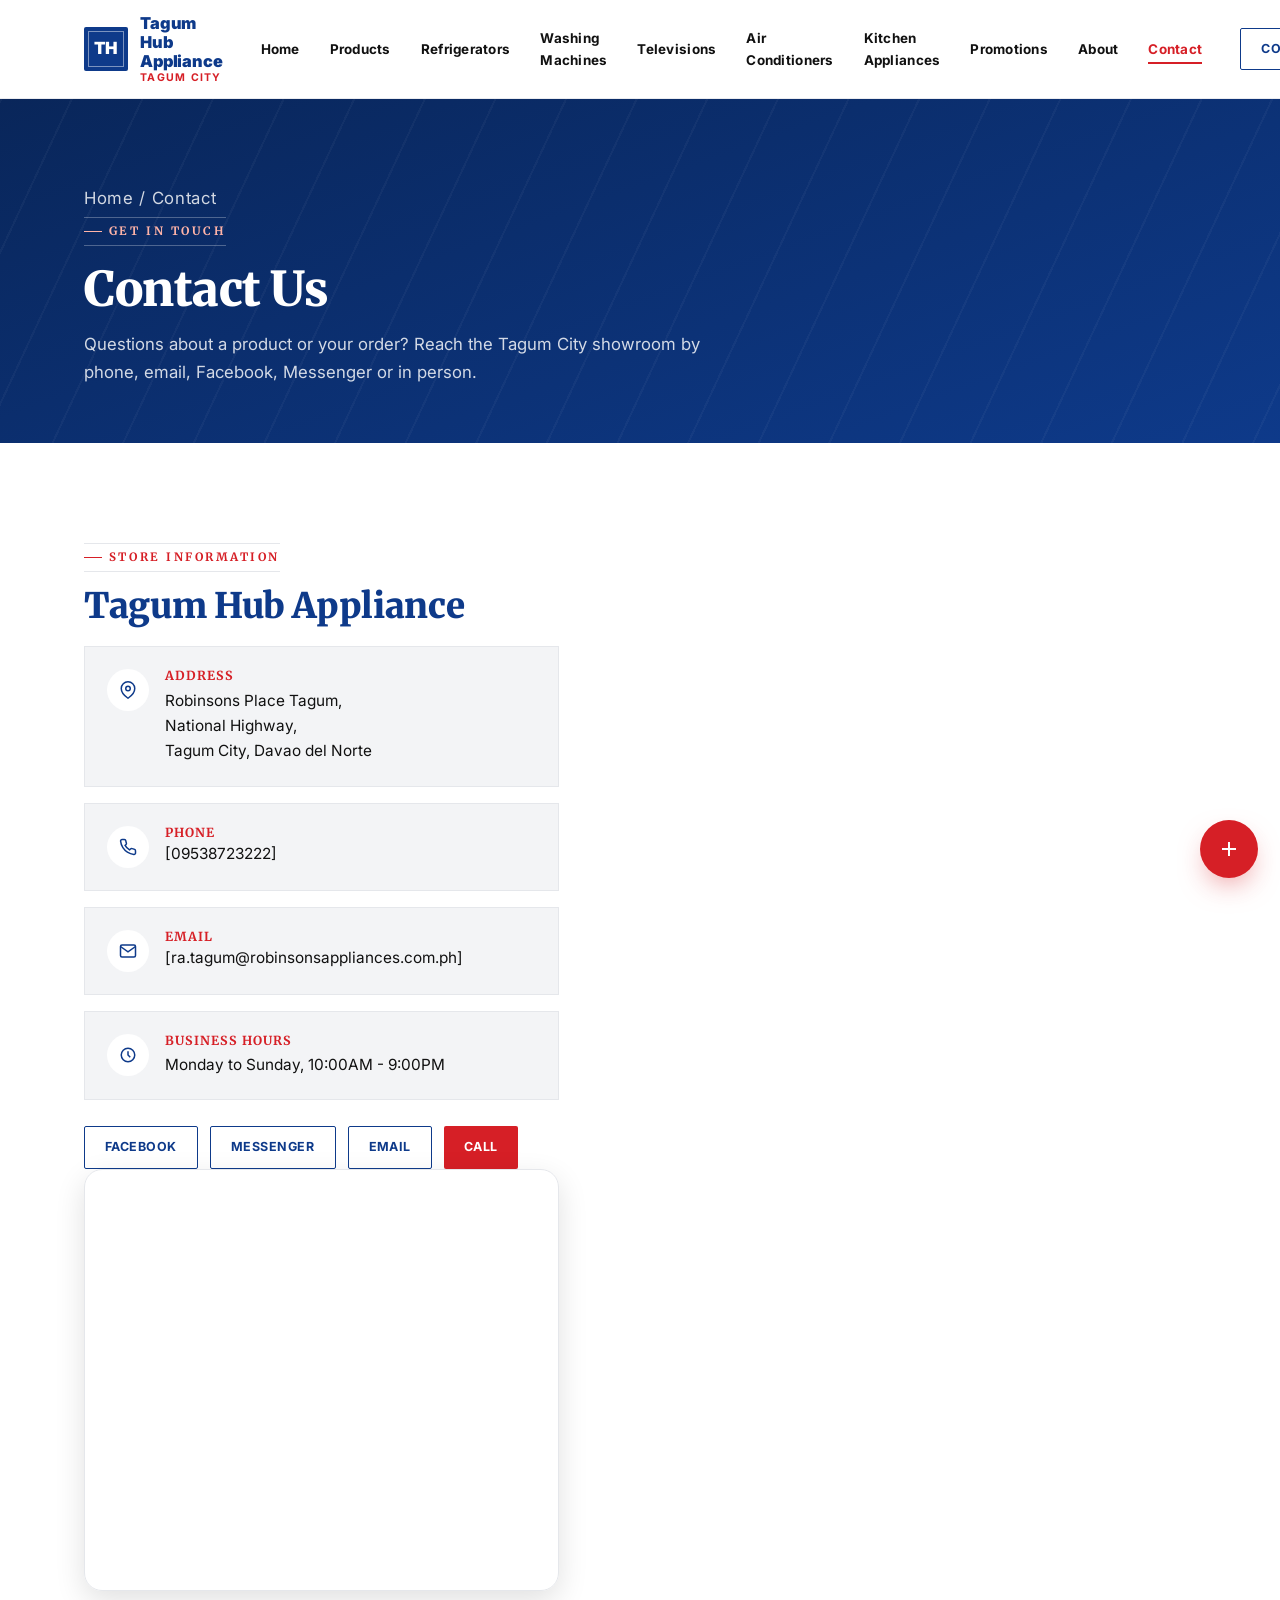
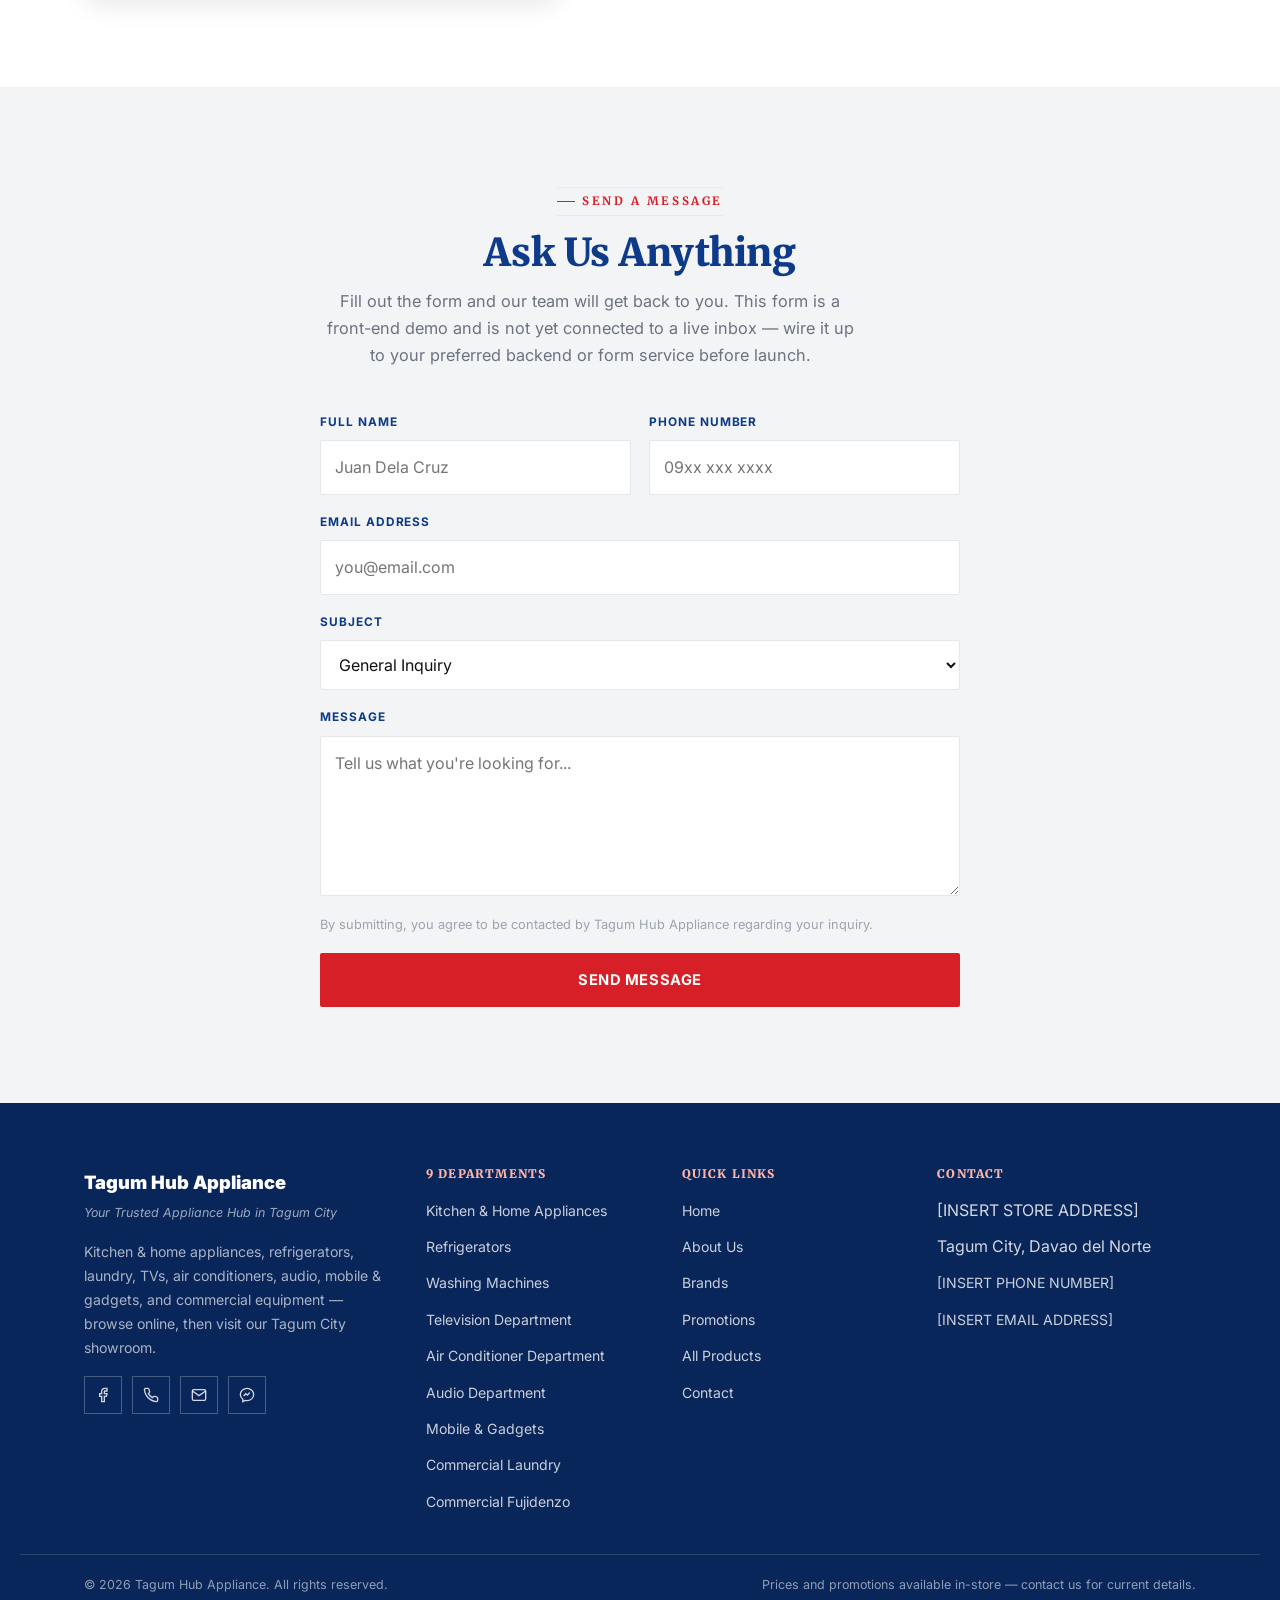
==== commit 3991edeb: "Update contact.html" ====
--- a/contact.html
+++ b/contact.html
@@ -121,30 +121,34 @@
               <span class="info-icon"><svg width="18" height="18" viewBox="0 0 24 24" fill="none" stroke="currentColor" stroke-width="2"><circle cx="12" cy="12" r="9"/><path d="M12 7v5l3 3"/></svg></span>
               <div>
                 <h4>Business Hours</h4>
-                <p>[Monday to Sunday, 10:00AM - 9:00PM]</p>
+                <p>Monday to Sunday, 10:00AM - 9:00PM</p>
               </div>
             </div>
           </div>
 
           <div class="contact-buttons" style="margin-top:26px; display:flex; flex-wrap:wrap; gap:12px;">
-            <a href="[https://www.facebook.com/profile.php?id=61564917083173]" target="_blank" rel="noopener" class="btn btn-outline btn-sm">
-              <svg width="15" height="15" viewBox="0 0 24 24" fill="none" stroke="currentColor" stroke-width="2"><path d="M18 2h-3a5 5 0 0 0-5 5v3H7v4h3v8h4v-8h3l1-4h-4V7a1 1 0 0 1 1-1h3z"/></svg>
-              Facebook
-            </a>
-            <a href="[https://www.facebook.com/share/1BsRCrdLcQ/]" target="_blank" rel="noopener" class="btn btn-outline btn-sm">
-              <svg width="15" height="15" viewBox="0 0 24 24" fill="none" stroke="currentColor" stroke-width="2"><path d="M12 2C6.48 2 2 6.15 2 11.25c0 2.9 1.44 5.49 3.7 7.19V22l3.38-1.86c.9.25 1.87.38 2.92.38 5.52 0 10-4.15 10-9.27C22 6.15 17.52 2 12 2z"/><path d="m7 13.5 3.2-3.4 2.6 2 3.2-3.6-3.2 3.4-2.6-2z"/></svg>
-              Messenger
-            </a>
-            <a href="mailto:[ra.tagum@robinsonsappliances.com.ph]" class="btn btn-outline btn-sm">
-              <svg width="15" height="15" viewBox="0 0 24 24" fill="none" stroke="currentColor" stroke-width="2"><rect x="2" y="4" width="20" height="16" rx="2"/><path d="m22 6-10 7L2 6"/></svg>
-              Email
-            </a>
-            <a href="tel:[09538723222]" class="btn btn-primary btn-sm">
-              <svg width="15" height="15" viewBox="0 0 24 24" fill="none" stroke="currentColor" stroke-width="2"><path d="M22 16.92v3a2 2 0 0 1-2.18 2 19.79 19.79 0 0 1-8.63-3.07 19.5 19.5 0 0 1-6-6 19.79 19.79 0 0 1-3.07-8.67A2 2 0 0 1 4.11 2h3a2 2 0 0 1 2 1.72c.127.96.362 1.903.7 2.81a2 2 0 0 1-.45 2.11L8.09 9.91a16 16 0 0 0 6 6l1.27-1.27a2 2 0 0 1 2.11-.45c.907.338 1.85.573 2.81.7A2 2 0 0 1 22 16.92z"/></svg>
-              Call
-            </a>
-          </div>
-        </div>
+            <a href="https://www.facebook.com/profile.php?id=61564917083173"
+     target="_blank"
+     rel="noopener"
+     class="btn btn-outline btn-sm">
+    Facebook
+  </a>
+            <a href="https://m.me/61564917083173"
+     target="_blank"
+     rel="noopener"
+     class="btn btn-outline btn-sm">
+    Messenger
+  </a>
+            <a href="mailto:ra.tagum@robinsonsappliances.com.ph"
+     class="btn btn-outline btn-sm">
+    Email
+  </a>
+            <a href="tel:09538723222"
+     class="btn btn-primary btn-sm">
+    Call
+  </a>
+
+</div>
 
         <div class="map-container reveal">
   <iframe src="https://www.google.com/maps/embed?pb=!1m18!1m12!1m3!1d15825.274412186865!2d125.7863202512101!3d7.429951558934795!2m3!1f0!2f0!3f0!3m2!1i1024!2i768!4f13.1!3m3!1m2!1s0x32f95338decbbf39%3A0xee9732928c80e106!2sRobinsons%20Place%20Tagum!5e0!3m2!1sen!2sph!4v1788783512257!5m2!1sen!2sph"
--- a/css/style.css
+++ b/css/style.css
@@ -1743,4 +1743,29 @@
   background:#e31e24;
   color:#fff;
   border-color:#e31e24;
+}
+/* ===== MOBILE RESPONSIVE NAVBAR ===== */
+@media (max-width: 768px) {
+  .navbar {
+    flex-direction: column;
+    align-items: center;
+    gap: 12px;
+  }
+
+  .nav-list {
+    display: flex;
+    flex-wrap: wrap;
+    justify-content: center;
+    gap: 10px;
+    width: 100%;
+  }
+
+  .nav-list li a {
+    font-size: 13px;
+    padding: 6px 8px;
+  }
+
+  body {
+    overflow-x: hidden;
+  }
 }
--- a/css/style.css
+++ b/css/style.css
@@ -1743,4 +1743,29 @@
   background:#e31e24;
   color:#fff;
   border-color:#e31e24;
+}
+/* ===== MOBILE RESPONSIVE NAVBAR ===== */
+@media (max-width: 768px) {
+  .navbar {
+    flex-direction: column;
+    align-items: center;
+    gap: 12px;
+  }
+
+  .nav-list {
+    display: flex;
+    flex-wrap: wrap;
+    justify-content: center;
+    gap: 10px;
+    width: 100%;
+  }
+
+  .nav-list li a {
+    font-size: 13px;
+    padding: 6px 8px;
+  }
+
+  body {
+    overflow-x: hidden;
+  }
 }
